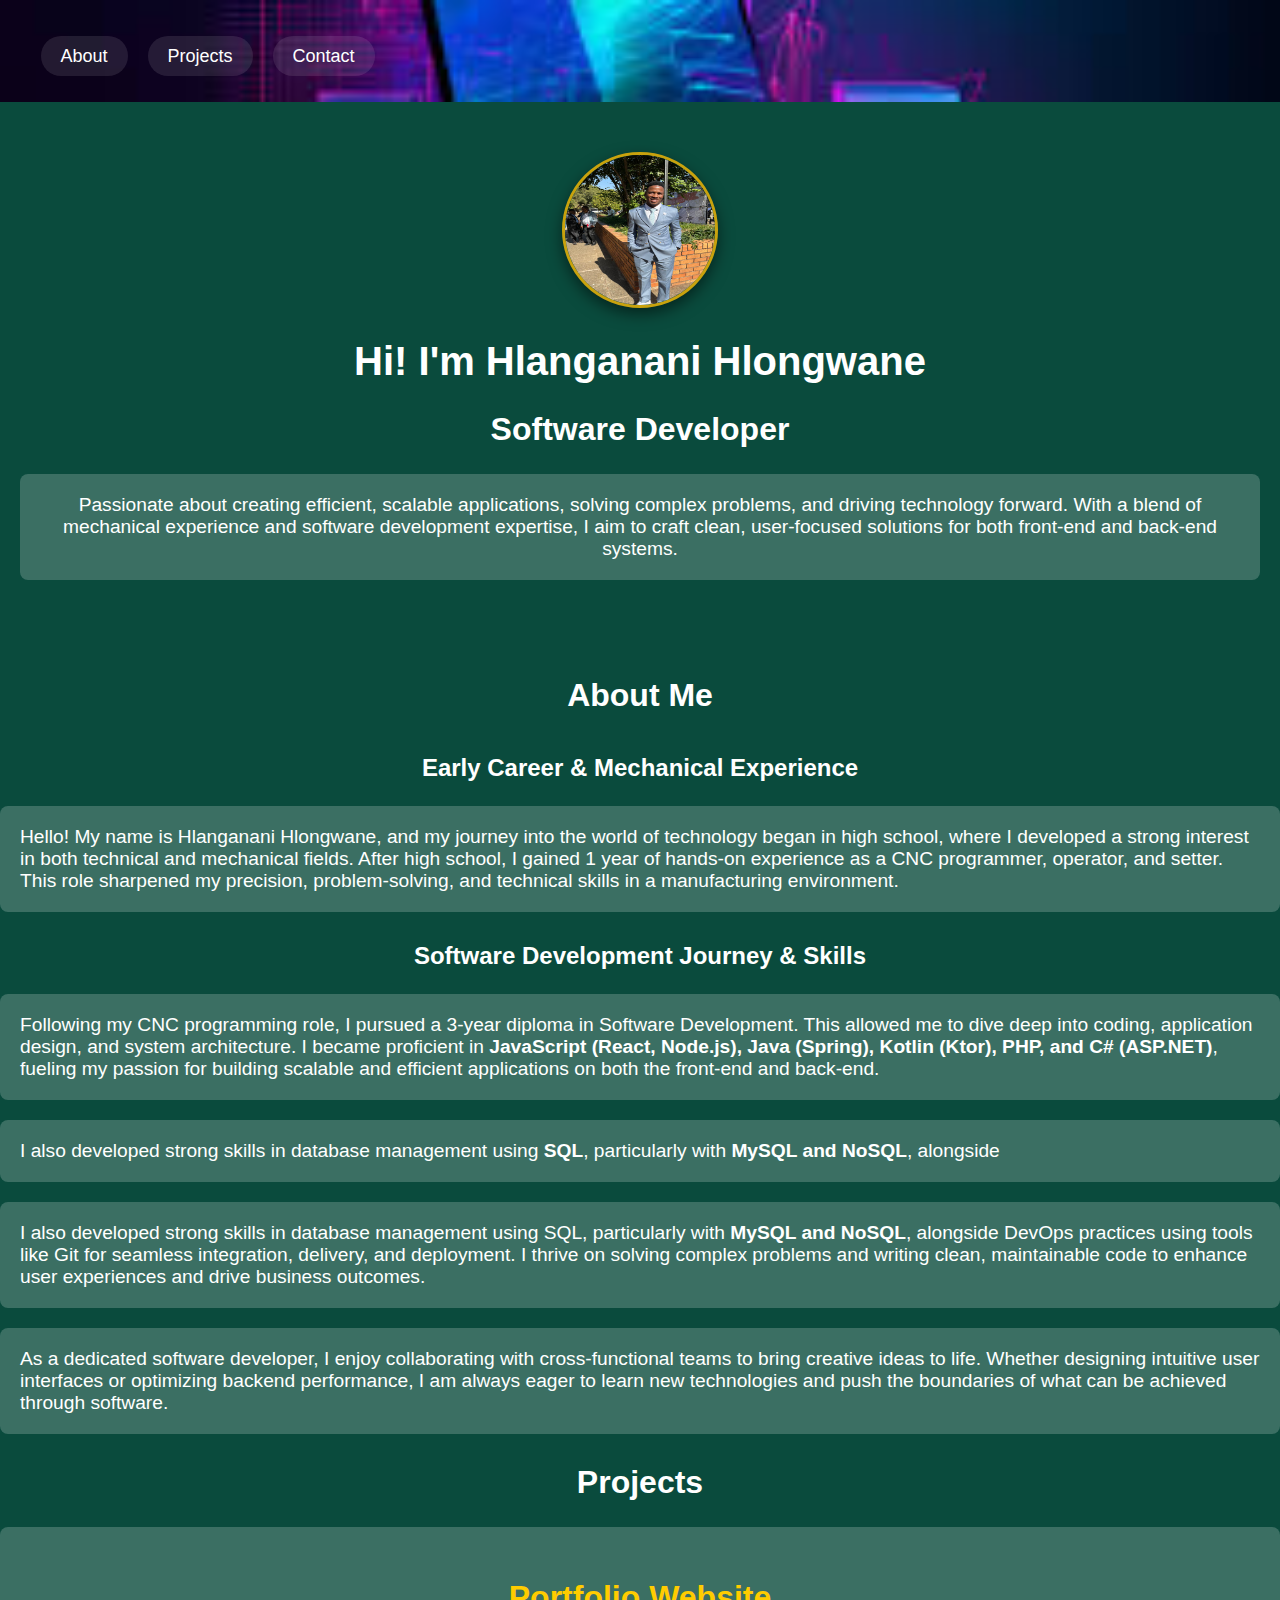
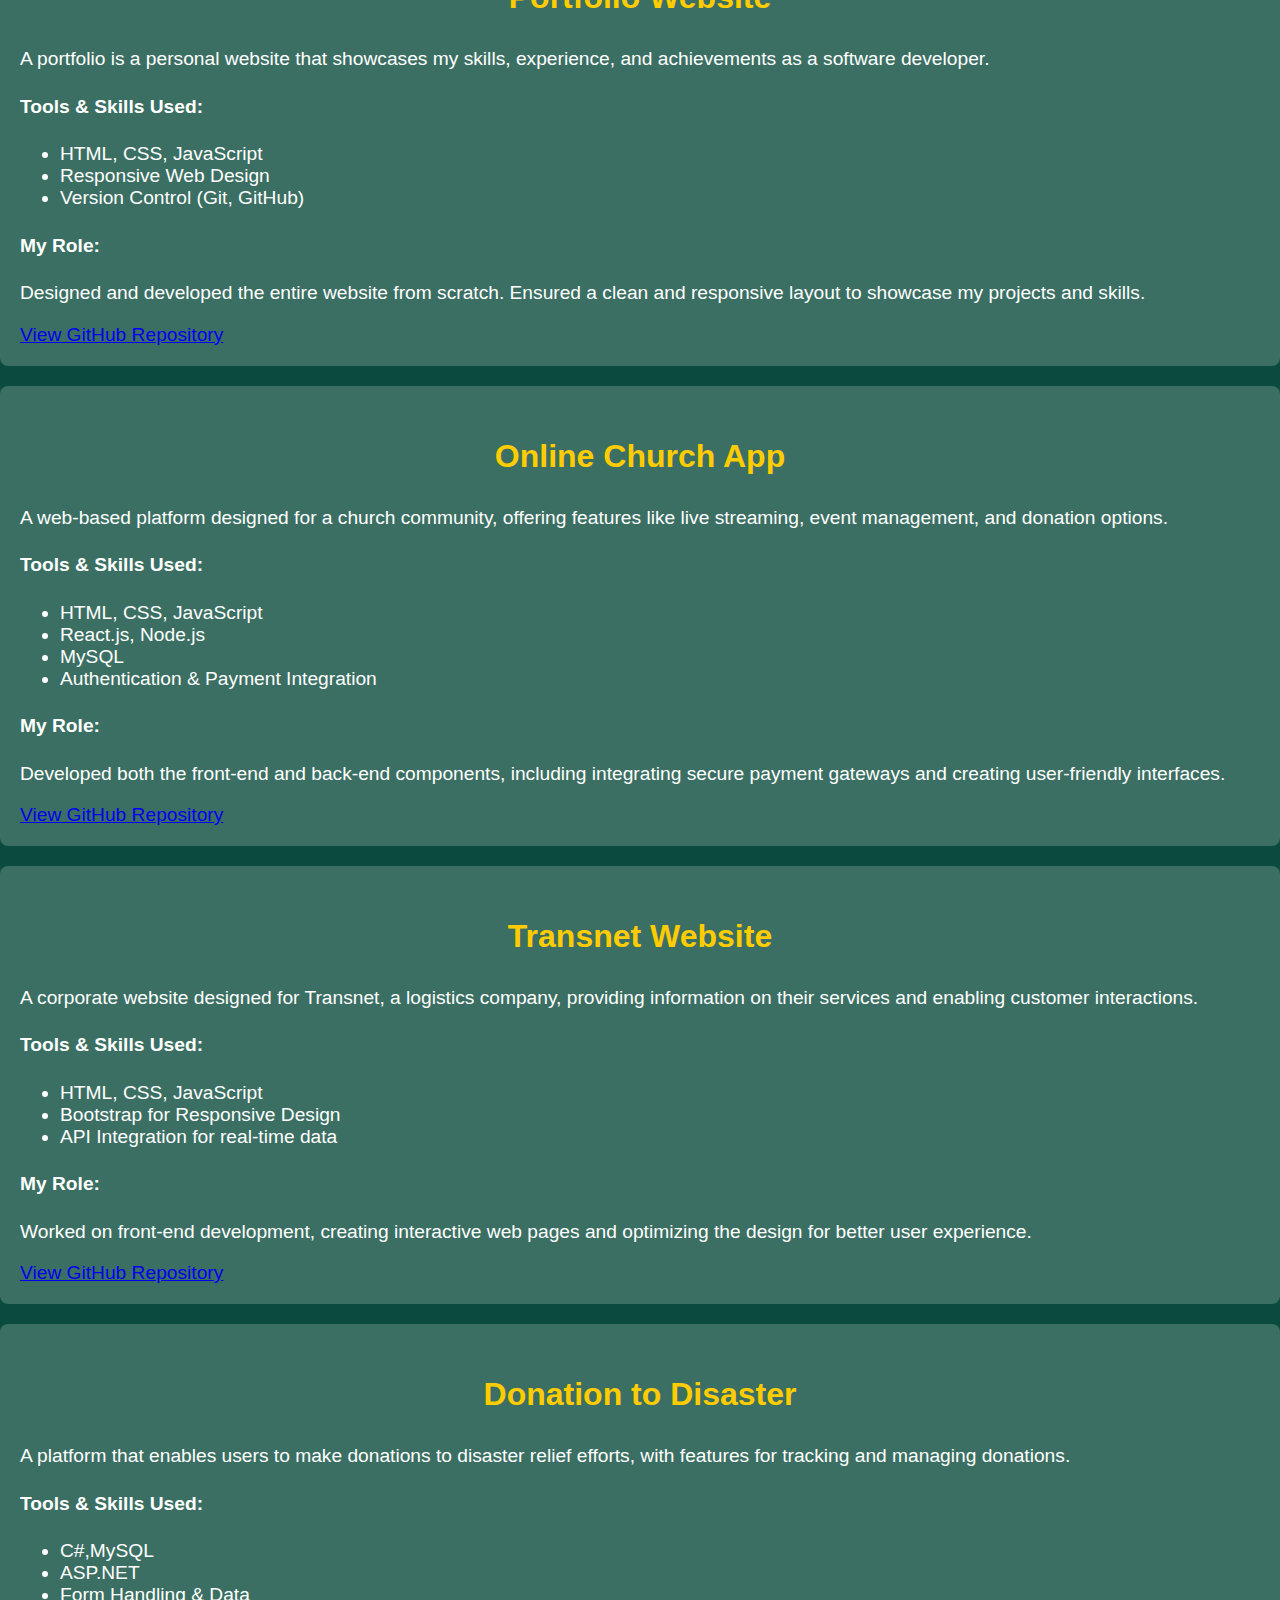
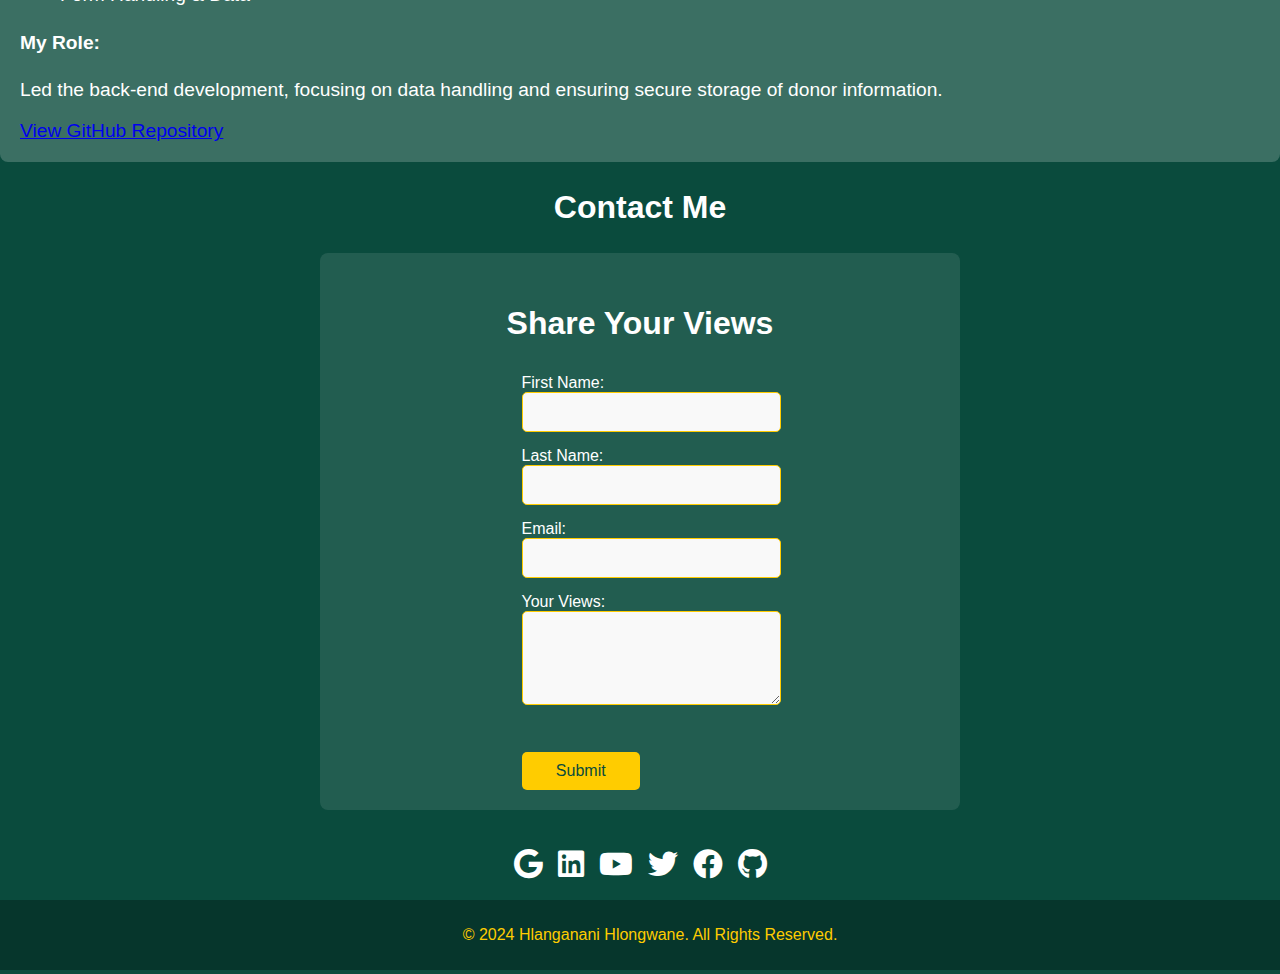
==== index.html @ e8f25f63 "Updated portfolio" ====
<!DOCTYPE html>
<html>
<head>
    <title>Your Name - Software Developer Portfolio</title>
    <link rel="stylesheet" href="style.css">
    <script defer src="script.js"></script>
    <!-- Include Font Awesome for icons -->
    <link rel="stylesheet" href="https://cdnjs.cloudflare.com/ajax/libs/font-awesome/6.0.0-beta3/css/all.min.css">
</head>
<body>
    <header>
             <!-- Circular image -->
        <nav>
            <ul>
                <li><a href="#about">About</a></li>
                <li><a href="#projects">Projects</a></li>
                <li><a href="#contact">Contact</a></li>
            </ul>
        </nav>
    </header>

    <section id="intro">
        <div class="intro-container">
            <img src="images/IMG-20240524-WA0093.jpg" alt="Profile Picture" class="profile-pic">
            <h1>Hi! I'm Hlanganani Hlongwane</h1>
            <h2>Software Developer</h2>
            <p class="intro-text">Passionate about creating efficient, scalable applications, solving complex problems, and driving technology forward. With a blend of mechanical experience and software development expertise, I aim to craft clean, user-focused solutions for both front-end and back-end systems.</p>
        </div>
    </section>
    
    <section id="about">
        <h2>About Me</h2>
        <div class="aboutMe">
            <!-- First section: Early Career -->
            <div class="about-section">
                <h3>Early Career & Mechanical Experience</h3>
                <p>Hello! My name is Hlanganani Hlongwane, and my journey into the world of technology began in high school, where I developed a strong interest in both technical and mechanical fields. After high school, I gained 1 year of hands-on experience as a CNC programmer, operator, and setter. This role sharpened my precision, problem-solving, and technical skills in a manufacturing environment.</p>
            </div>
            
            <!-- Second section: Software Development Journey -->
            <div class="about-section">
                <h3>Software Development Journey & Skills</h3>
                <p>Following my CNC programming role, I pursued a 3-year diploma in Software Development. This allowed me to dive 
                    deep into coding, application design, and system architecture. I became proficient in <b>JavaScript (React, Node.js),
                     Java (Spring), Kotlin (Ktor), PHP, and C# (ASP.NET)</b>, fueling my passion for building scalable and efficient 
                     applications on both the front-end and back-end.</p>

                <p>I also developed strong skills in database management using <b>SQL</b>, particularly with <b>MySQL and NoSQL</b>, alongside 

                <p>I also developed strong skills in database management using SQL, particularly with<b> MySQL and NoSQL</b>, alongside 

                    DevOps practices using tools like Git for seamless integration, delivery, and deployment. I thrive on solving 
                    complex problems and writing clean, maintainable code to enhance user experiences and drive business outcomes.</p>
    
                <p>As a dedicated software developer, I enjoy collaborating with cross-functional teams to bring creative ideas to 
                    life. Whether designing intuitive user interfaces or optimizing backend performance, I am always eager to learn 
                    new technologies and push the boundaries of what can be achieved through software.</p>
            </div>
        </div>
    </section>
    
    

    <section id="projects">
        <h2>Projects</h2><div>
    
        <div><div class="project">
            <h3>Portfolio Website</h3>
            <p>A portfolio is a personal website that showcases my skills, experience, and achievements as a software developer.</p>
            <div class="project-details">
                <h4>Tools & Skills Used:</h4>
                <ul>
                    <li>HTML, CSS, JavaScript</li>
                    <li>Responsive Web Design</li>
                    <li>Version Control (Git, GitHub)</li>
                </ul>
                <h4>My Role:</h4>
                <p>Designed and developed the entire website from scratch. Ensured a clean and responsive layout to showcase my 
                    projects and skills.</p>
            </div>
            <a href="https://github.com/Msawekho/Portfolio1" target="_blank">View GitHub Repository</a>
        </div></div>
    
    <div><div class="project">
            <h3>Online Church App</h3>
            <p>A web-based platform designed for a church community, offering features like live streaming, event management, and donation options.</p>
            <div class="project-details">
                <h4>Tools & Skills Used:</h4>
                <ul>
                    <li>HTML, CSS, JavaScript</li>
                    <li>React.js, Node.js</li>
                    <li>MySQL</li>
                    <li>Authentication & Payment Integration</li>
                </ul>
                <h4>My Role:</h4>
                <p>Developed both the front-end and back-end components, including integrating secure payment gateways and creating 
                    user-friendly interfaces.</p>
            </div>
            <a href="https://github.com/Tsametsi/Church-Online-App" target="_blank">View GitHub Repository</a>
        </div></div>
    
    <div><div class="project">
            <h3>Transnet Website</h3>
            <p>A corporate website designed for Transnet, a logistics company, providing information on their services and enabling 
                customer interactions.</p>
            <div class="project-details">
                <h4>Tools & Skills Used:</h4>
                <ul>
                    <li>HTML, CSS, JavaScript</li>
                    <li>Bootstrap for Responsive Design</li>
                    <li>API Integration for real-time data</li>
                </ul>
                <h4>My Role:</h4>
                <p>Worked on front-end development, creating interactive web pages and optimizing the design for better user 
                    experience.</p>
            </div>
            <a href="https://github.com/Msawekho/New_Transnet_Website" target="_blank">View GitHub Repository</a>
        </div></div>
    
    <div><div class="project">
            <h3>Donation to Disaster</h3>
            <p>A platform that enables users to make donations to disaster relief efforts, with features for tracking and managing 
                donations.</p>
            <div class="project-details">
                <h4>Tools & Skills Used:</h4>
                <ul>
                    <li>C#,MySQL</li>
                    <li>ASP.NET</li>
                    <li>Form Handling & Data</li>
                </ul>
                <h4>My Role:</h4>
                <p>Led the back-end development, focusing on data handling and ensuring secure storage of donor information.</p>
            </div>
            <a href="https://github.com/Msawekho/New_Transnet_Website" target="_blank">View GitHub Repository</a>
        </div>
    </div>
    </section>
    

    <section id="contact">
        <div class="contact-container">
            <div class="contact-info">
                <h2>Contact Me</h2>
                <!--<p>Email: <a href="mailto:hlangananimpungose@gmail.com">hlangananimpungose@gmail.com</a></p>
                <p>LinkedIn: <a href="https://za.linkedin.com/in/hlanganani-hlongwane-51b500204" target="_blank"><i class="fab fa-linkedin"></i></a></p>!-->
                
            </div>
            <div class="contact-form">
                <h3>Share Your Views</h3>
                <form action="https://api.web3forms.com/submit" class="contact_input" method="POST">

                    <input type="hidden" name="access_key" value="9e8877f4-03ba-4581-b7c1-9ed301420ef8">
                    <label for="fname">First Name:</label><br>
                    <input type="text" id="fname" name="fname"class="contact_input" required><br>
    
                    <label for="lname">Last Name:</label><br>
                    <input type="text" id="lname" name="lname"class="contact_input" required><br>
    
                    <label for="email">Email:</label><br>
                    <input type="email" id="email" name="email"class="contact_input" required><br>
    
                    <label for="views">Your Views:</label><br>
                    <textarea id="views" name="views" rows="4"class="contact_input" required></textarea><br><br>
    
                    <button type="submit">Submit</button>
                    <p id="successMessage" style="display:none;">Your message has been submitted successfully!</p>
                </form>
            </div>
            <br>
            <div class="social-icons">
                <a href="mailto:hlangananimpungose@gmail.com" target="_blank"><i class="fab fa-google gmail-icon"></i></a>
                <a href="https://za.linkedin.com/in/hlanganani-hlongwane-51b500204" target="_blank"><i class="fab fa-linkedin linkedin-icon"></i></a>
                <a href="https://www.youtube.com/@gt2gether24" target="_blank"><i class="fab fa-youtube youtube-icon"></i></a>
                <a href="https://www.twitter.com" target="_blank"><i class="fab fa-twitter twitter-icon"></i></a>
                <a href="https://www.facebook.com" target="_blank"><i class="fab fa-facebook facebook-icon"></i></a>
                <a href="https://github.com/dashboard" target="_blank"><i class="fab fa-github github-icon"></i></a>  
            </div>
        </div>
        <br>
    </section>

    <footer>
        <p>&copy; 2024 Hlanganani Hlongwane. All Rights Reserved.</p>
    </footer>
</body>
</html>
---- style.css ----
/* General styling */
body {
    font-family: 'Calibri', sans-serif;
    margin: 0;
    padding: 0;
    background-color: #0a4b3d;
    color: white;
    scroll-behavior: smooth;
}

/* Header */
header {
    display: flex;
    justify-content: space-between;
    align-items: center;
    padding: 0.5px 0.5px;
    background: rgba(0, 0, 0, 0.7) url('images/images3.jpeg') center/cover;
  
    top: 0;
    z-index: 1000;
}

/* Intro Section */
#intro {
    background-color: #0a4b3d;
    padding: 50px 20px;
    text-align: center;
}

.intro-container h1 {
    font-size: 2.5rem;
    color: #fff;
}

.intro-container h2 {
    font-size: 2rem;
    color: #fff;
}

.intro-text {
    font-size: 1.2rem;
    color: #fff;
    margin-top: 10px;
    background-color: rgba(255, 255, 255, 0.2);
    padding: 20px;
    border-radius: 8px;
    margin-bottom: 20px;
    transition: transform 0.3s;
}

.intro-text:hover {
    transform: scale(0.98);
}


/* About Section */
#about h2 {
    text-align: center;
    color: #fff;
    margin-bottom: 40px;
    
}

.about-section {
    margin-bottom: 30px;
}

.about-section h3 {
    text-align: center;
    color: #fff;
    font-size: 1.5rem;
}

.about-section p {
    font-size: 1.2rem;
    background-color: rgba(255, 255, 255, 0.2);
    padding: 20px;
    border-radius: 8px;
    margin-bottom: 20px;
    transition: transform 0.5s;
}

.about-section:hover {
    transform: scale(0.98);
}

h2, .par {
    font-size: 2rem;
   text-align: center;
   font-family:'Arial', sans-serif
}

h3, .par {
    font-size: 2rem;
   text-align: center;
   font-family:'Arial', sans-serif
}


/* Profile Picture */
.profile-pic {
    width: 150px;
    height: 150px;
    border-radius: 50%;
    border: 3px solid #ffbb00c7;
    box-shadow: 0 6px 15px rgba(0, 0, 0, 0.5);
    animation: float 3s ease-in-out infinite;
    position: relative;
    /* right: -50px; */
}

@keyframes float {
    0%, 100% { transform: translateY(0); }
    50% { transform: translateY(-10px); }
}

/* Navigation */
nav ul {
    list-style: none;
    display: flex;
    gap: 20px;
    font-size: 2rem;
}

nav ul li a {
    color: #fff;
    font-size: 18px;
    text-decoration: none;
    padding: 10px 20px;
    border-radius: 25px;
    background-color: rgba(255, 255, 255, 0.1);
    transition: 0.3s;
}

nav ul li a:hover {
    background-color: #ffcc00;
    color: #0a4b3d;
}

/* Social Icons */
.social-icons {
    display: flex;
    justify-content: center; /* Horizontally centers the icons */
    align-items: center; /* Vertically centers the icons */
    gap: 15px;
    margin-top: 20px; /* Optional: adds some space above the icons */
}

.social-icons a {
    font-size: 30px;
    color: white;
    transition: color 0.3s;
}

.social-icons a:hover {
    color: #3b5998;
}

/* Individual Icon Hover Effects */
.youtube-icon:hover {
    color: #ff0000;
}

.twitter-icon:hover {
    color: #00acee;
}

.facebook-icon:hover {
    color: #3b5998;
}

.gmail-icon:hover {
    color: #d44638;
}

.linkedin-icon:hover {
    color: #3b5998;
}
.github-icon:hover {
    color: #000000;
}



/* Contact Form */
.contact-form {
    display: flex;
    flex-direction: column;
    align-items: center; /* Centers the entire form content */
    width: 100%; /* Ensures the form takes up the available width */
    max-width: 600px; /* Restricts form width to a reasonable size */
    margin: 0 auto; /* Centers the form horizontally on the page */
    padding: 20px;
    background-color: rgba(255, 255, 255, 0.1); /* Adds a subtle background */
    border-radius: 8px;
}

/* Input and Textarea Styling */
.contact-form input, .contact-form textarea {
    border: 1px solid #ffcc00;
    padding: 10px;
    width: 100%; /* Makes input fields responsive */
    background-color: #f9f9f9;
    margin-bottom: 15px; /* Adds space between input fields */
    border-radius: 5px;
    font-size: 16px;
}

/* Button Styling */
.contact-form button {
    background-color: #ffcc00;
    color: #0a4b3d;
    cursor: pointer;
    padding: 10px 20px;
    border: none;
    border-radius: 5px;
    font-size: 16px;
    margin-top: 10px;
    width: 50%; /* Makes the button 50% of the form width */
    text-align: center; /* Ensures the text inside the button is centered */
}

.contact-form button:hover {
    background-color: #0a4b3d;
    color: #ffcc00;
}

/* Projects */
.project {
    font-size: 1.2rem;
    background-color: rgba(255, 255, 255, 0.2);
    padding: 20px;
    border-radius: 8px;
    margin-bottom: 20px;
    transition: transform 0.3s;
}

.project:hover {
    transform: scale(0.98);
}

.project h3 {
    color: #ffcc00;
}

/* Footer */
footer {
    text-align: center;
    padding: 10px;
    background-color: #06362c;
    color: #ffcc00;
    width: 100%;
}

/* Responsive Design */
@media (max-width: 768px) {
    header {
        flex-direction: column;
        text-align: center;
    }

    nav ul {
        flex-direction: column;
    }

    .profile-pic {
        margin-top: 20px;
        width: 120px;
        height: 120px;
    }

    section {
        margin: 20px;
        padding: 20px;
    }
}

@media (max-width: 480px) {
    header {
        padding: 15px;
    }

    .profile-pic {
        width: 100px;
        height: 100px;
        margin: 15px 0;
    }

    section {
        margin: 10px;
        padding: 15px;
    }

    nav ul li a {
        padding: 8px 15px;
        font-size: 16px;
    }
}
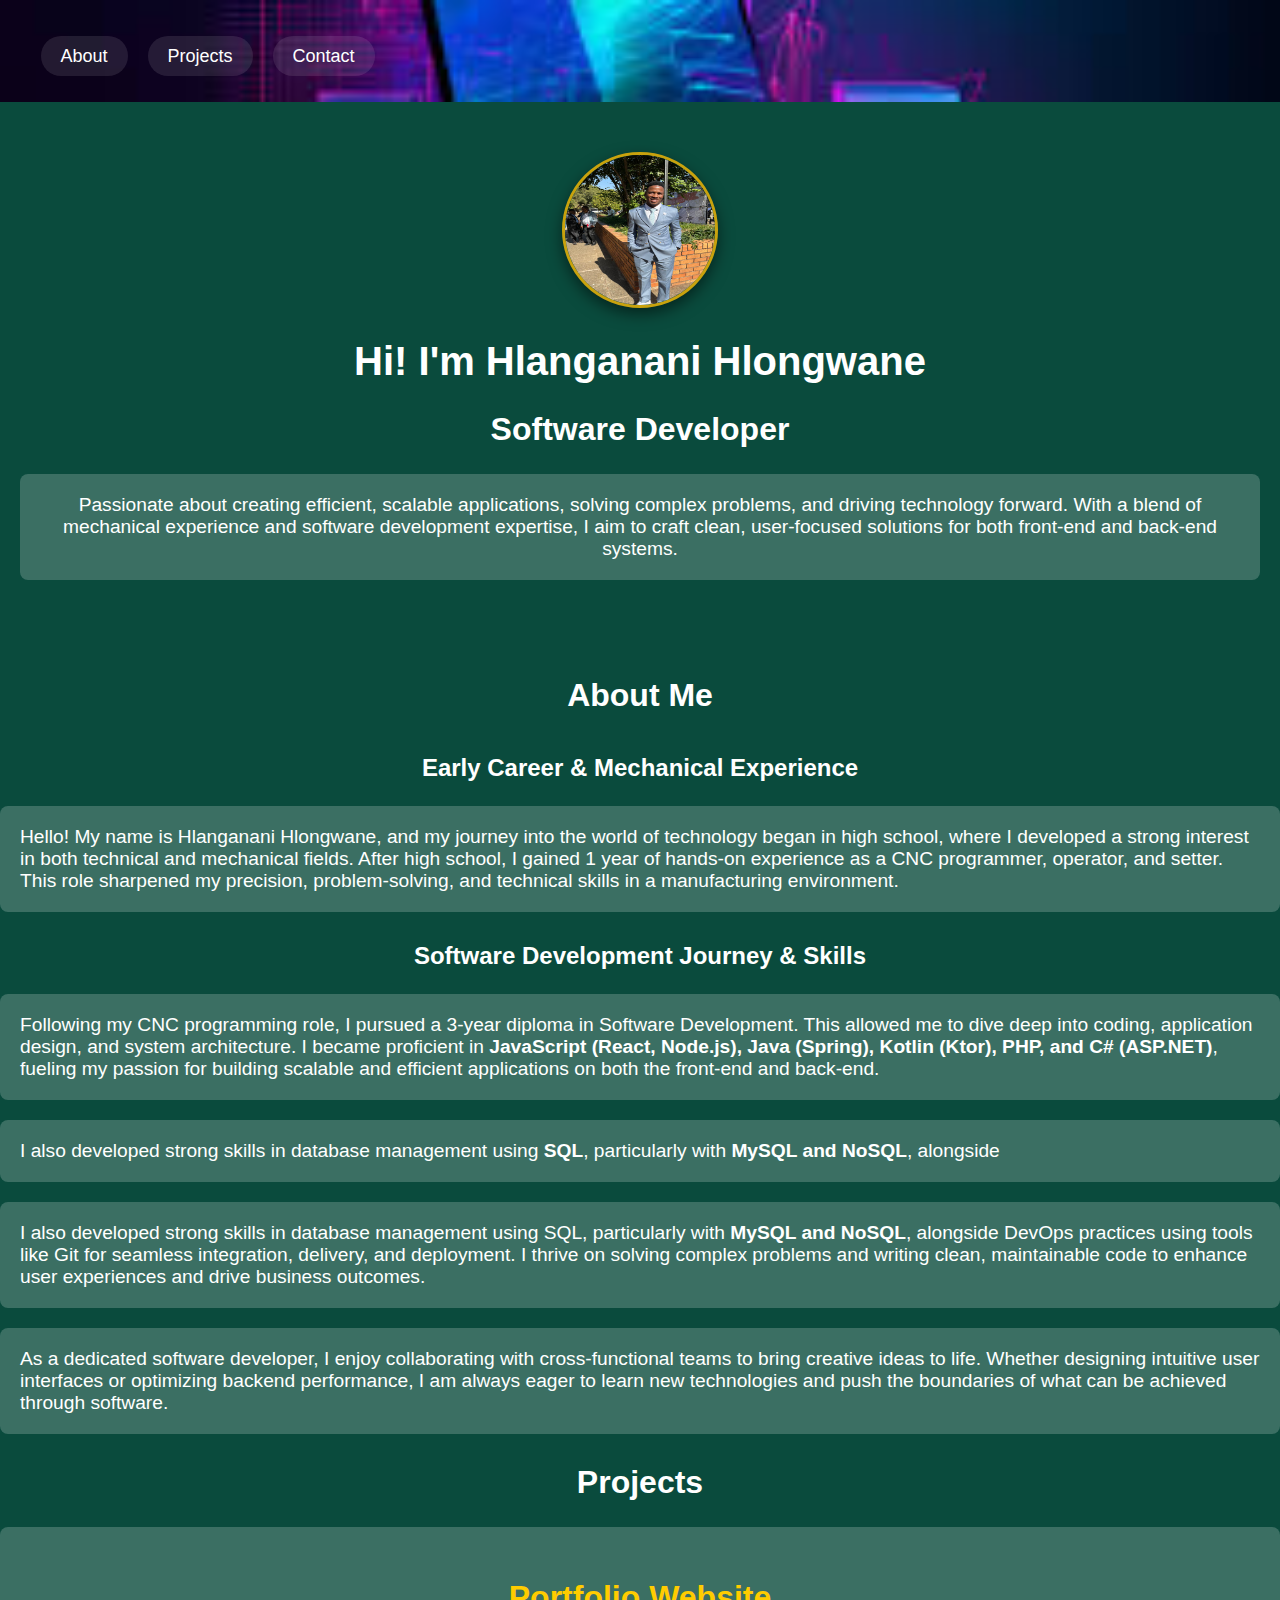
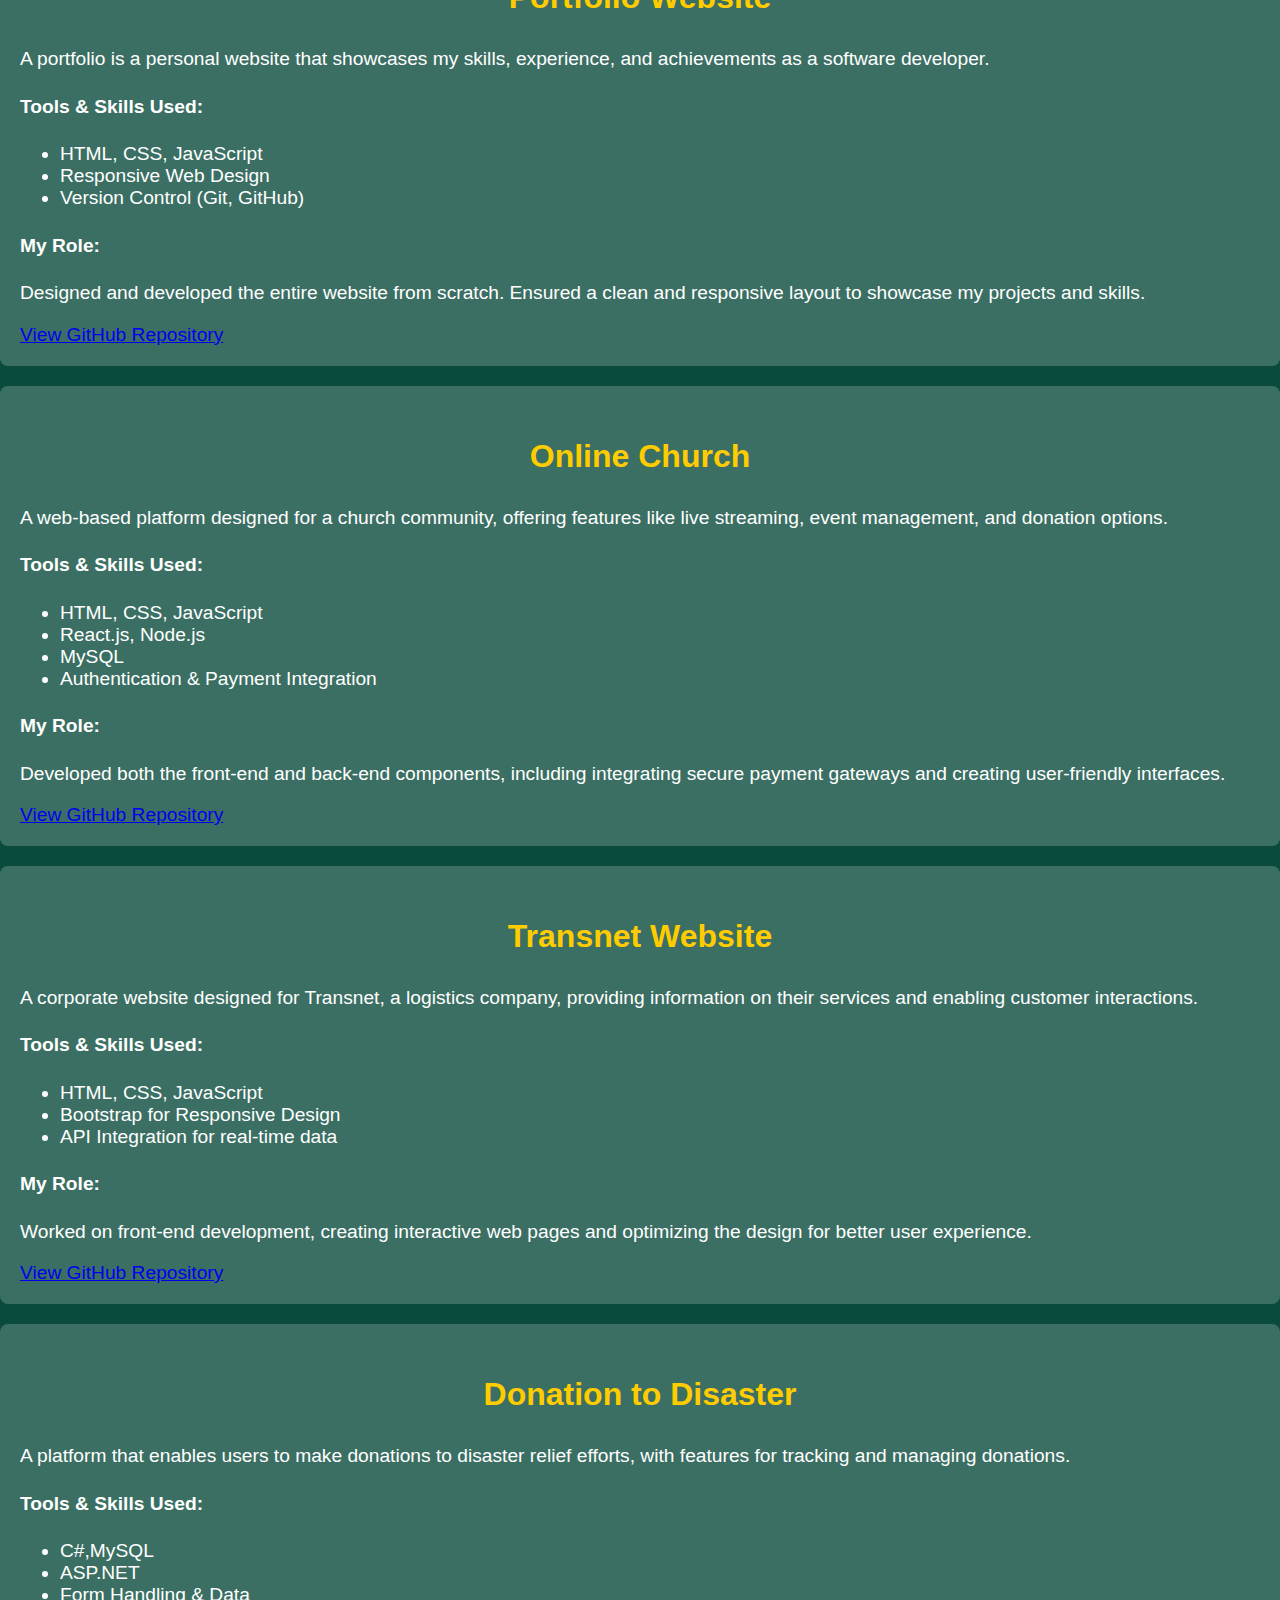
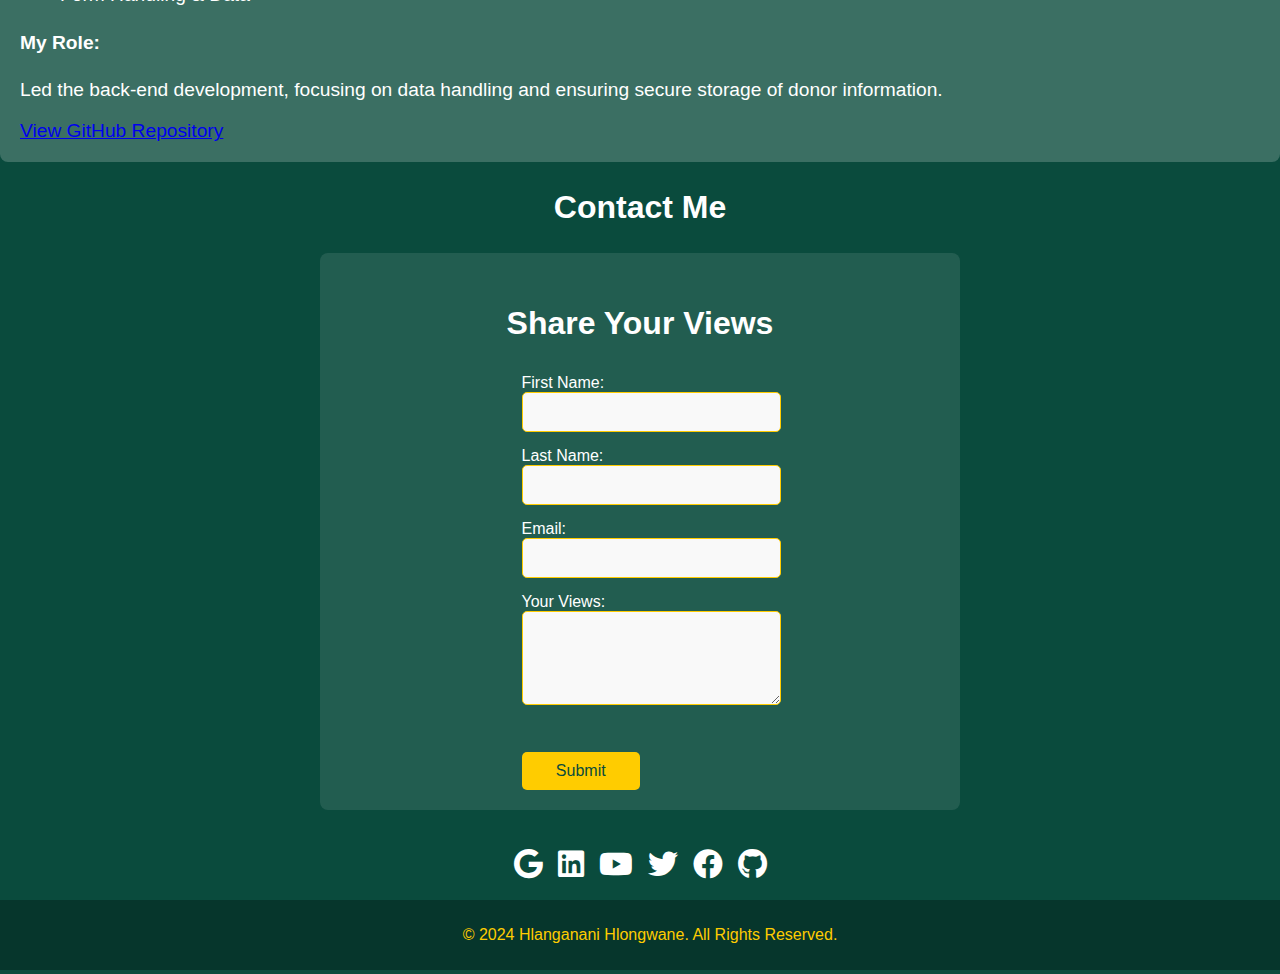
==== commit 0c1ed1b7: "Updated online church" ====
--- a/index.html
+++ b/index.html
@@ -82,7 +82,7 @@
         </div></div>
     
     <div><div class="project">
-            <h3>Online Church App</h3>
+            <h3>Online Church </h3>
             <p>A web-based platform designed for a church community, offering features like live streaming, event management, and donation options.</p>
             <div class="project-details">
                 <h4>Tools & Skills Used:</h4>
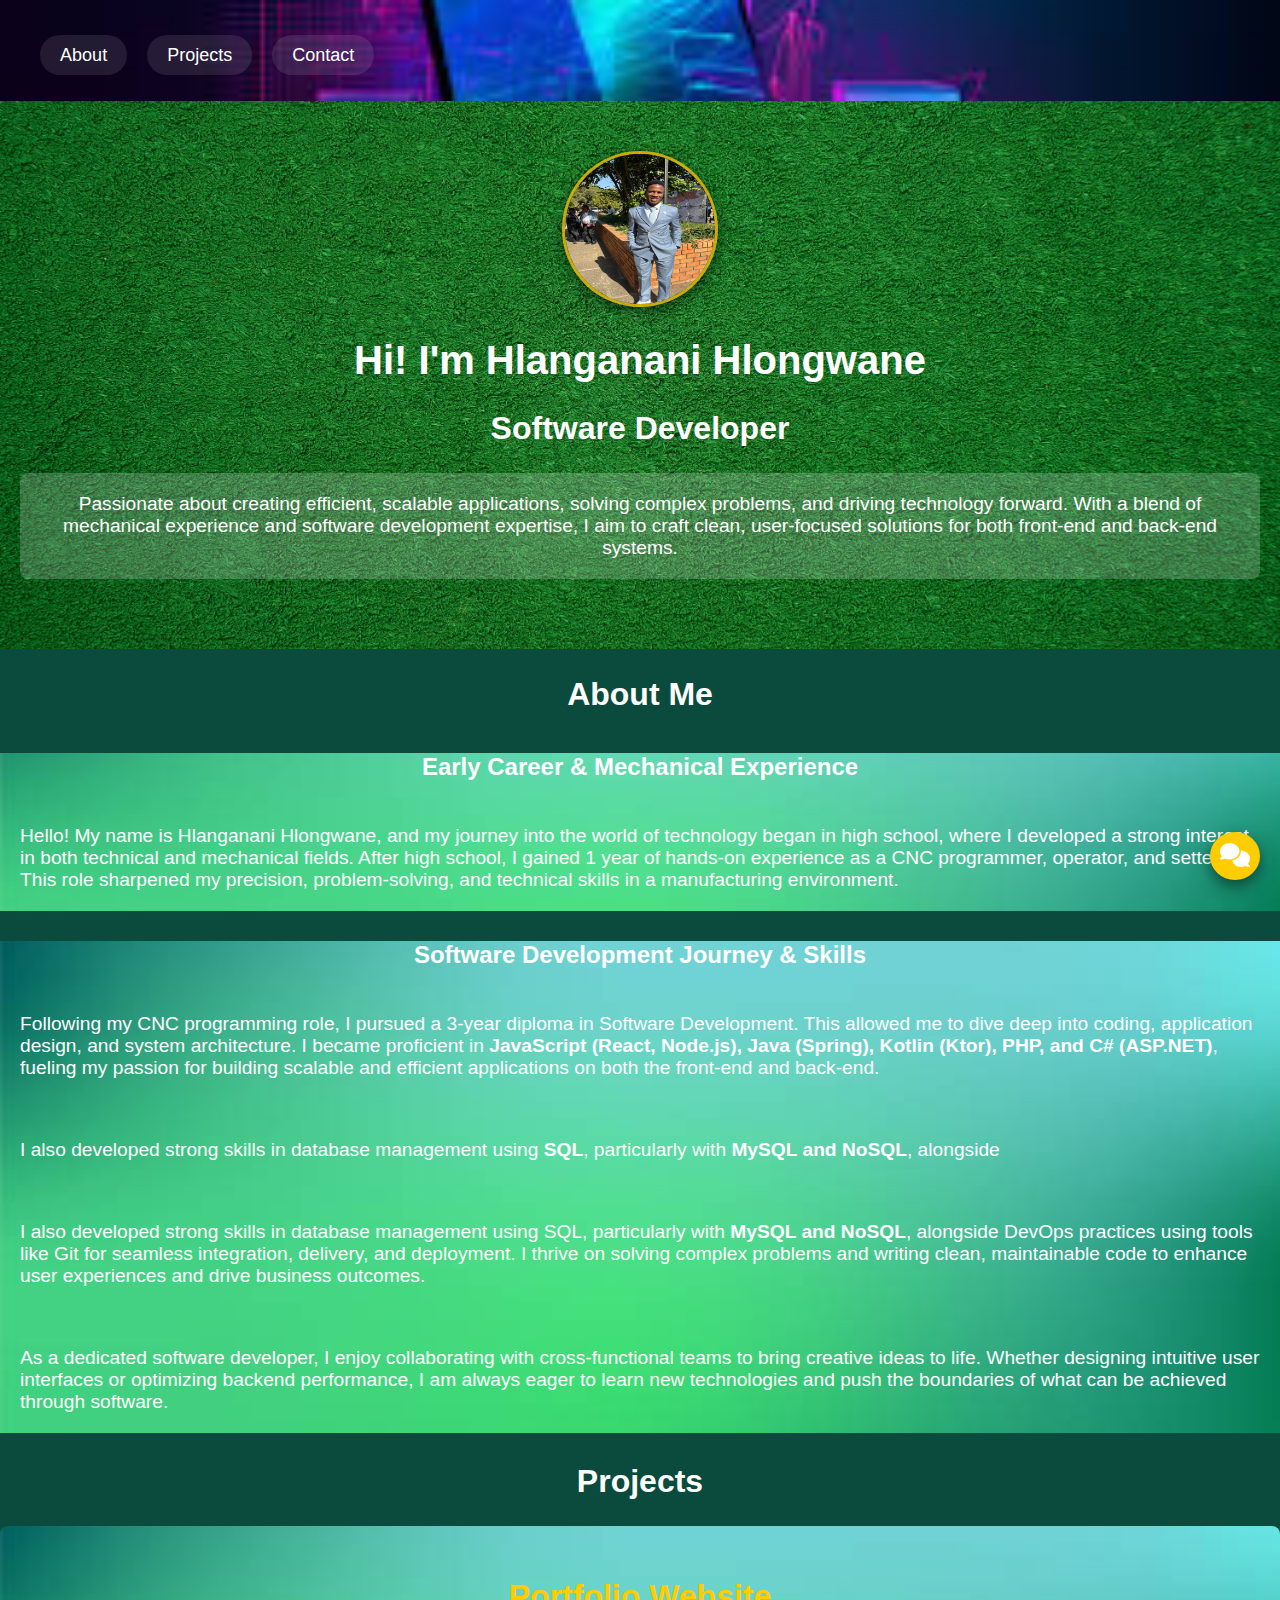
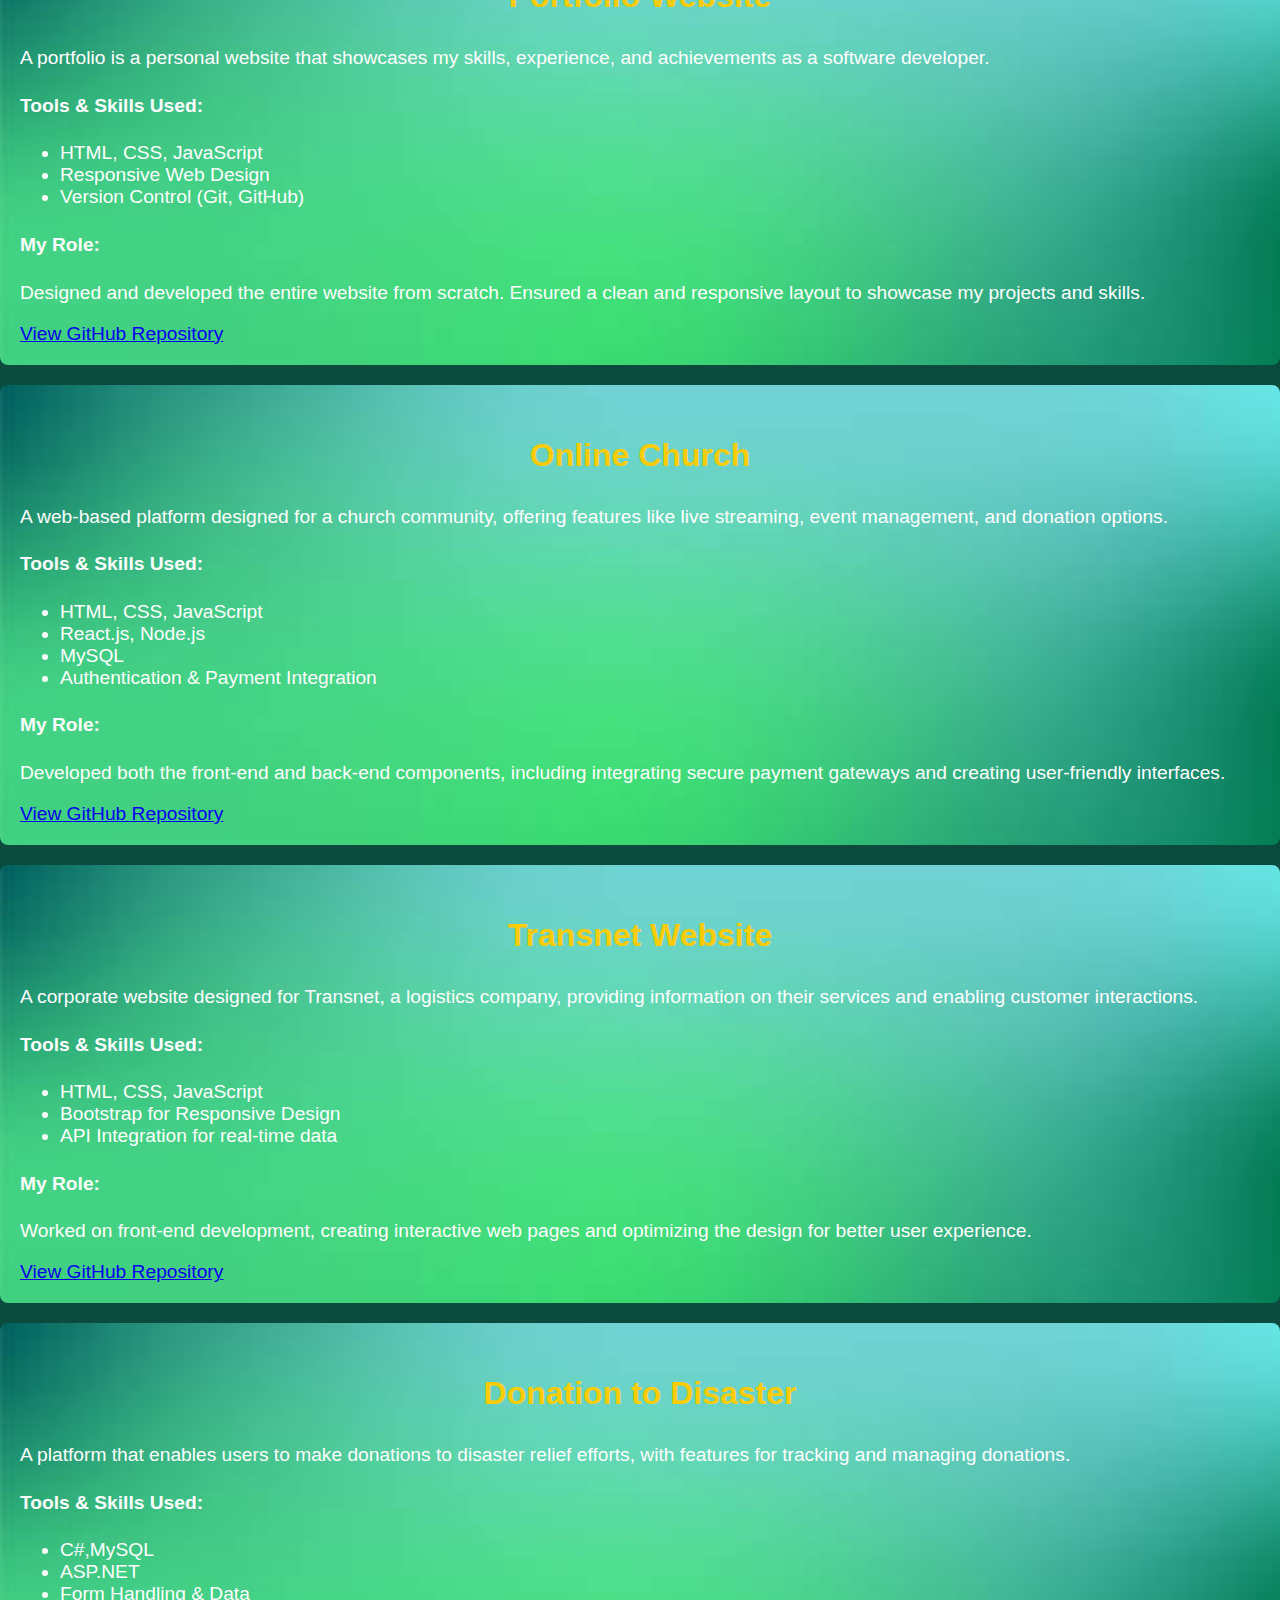
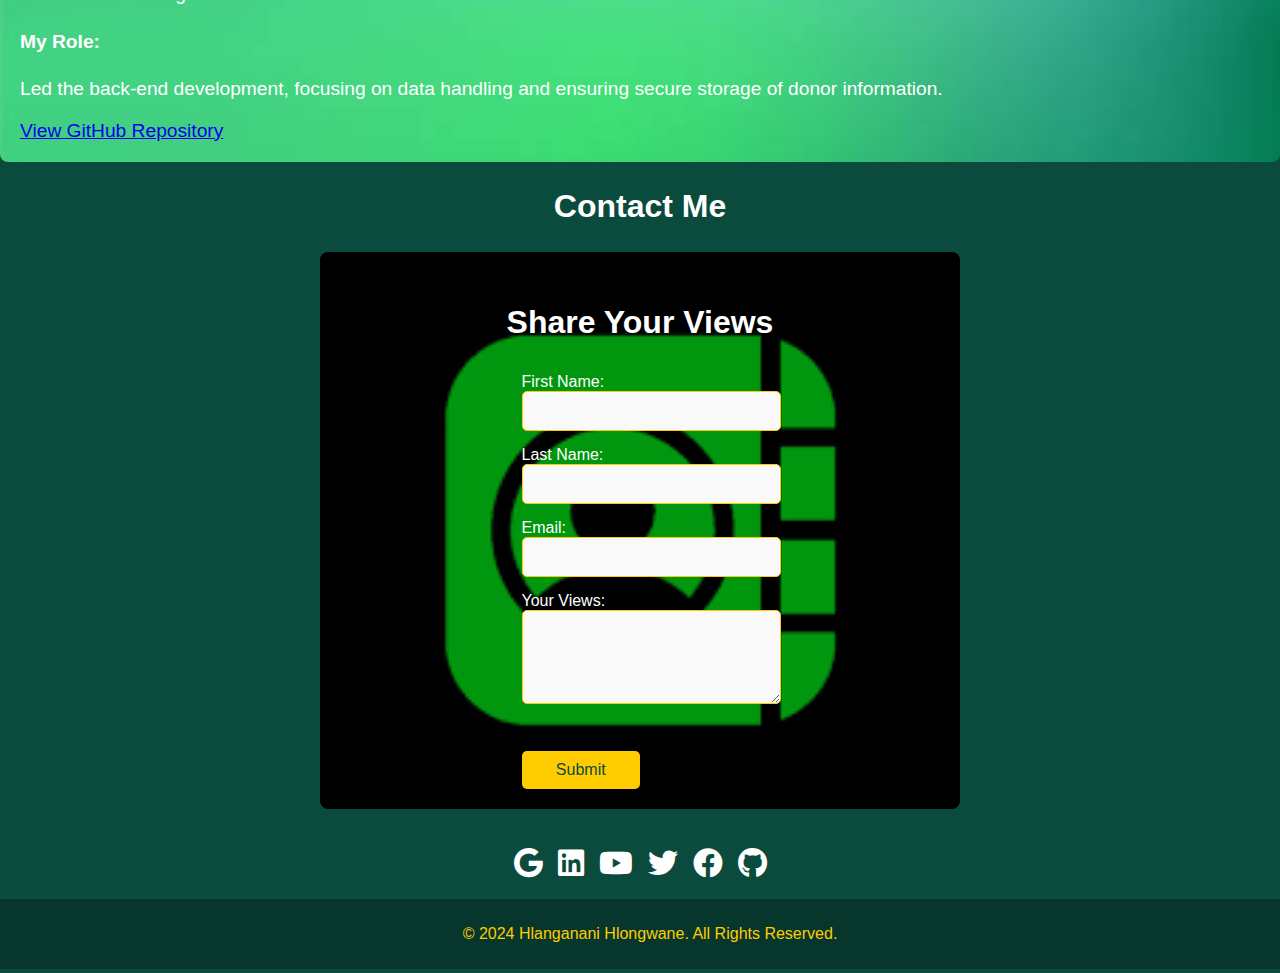
==== commit c8bba266: "Added Chatbot" ====
--- a/index.html
+++ b/index.html
@@ -1,11 +1,12 @@
 <!DOCTYPE html>
 <html>
 <head>
-    <title>Your Name - Software Developer Portfolio</title>
+    <title>Hlanganani - Software Developer Portfolio</title>
     <link rel="stylesheet" href="style.css">
     <script defer src="script.js"></script>
     <!-- Include Font Awesome for icons -->
     <link rel="stylesheet" href="https://cdnjs.cloudflare.com/ajax/libs/font-awesome/6.0.0-beta3/css/all.min.css">
+
 </head>
 <body>
     <header>
@@ -182,5 +183,28 @@
     <footer>
         <p>&copy; 2024 Hlanganani Hlongwane. All Rights Reserved.</p>
     </footer>
+
+
+<!-- Chatbot Section -->
+<div class="chatbot-container" id="chatbot-container">
+    <div class="chatbot-header">
+        <h4>Chat with Me</h4>
+        <button id="chatbot-toggle"><i class="fas fa-times"></i></button>
+    </div>
+    <div class="chatbot-body">
+        <div id="chatbot-messages" class="chatbot-messages">
+            <!-- Chat messages will appear here -->
+        </div>
+        <div class="chatbot-input">
+            <input type="text" id="user-input" placeholder="Type your message here...">
+            <button id="send-btn">Send</button>
+        </div>
+    </div>
+</div>
+
+<!-- Chatbot Icon/Button -->
+<button id="chatbot-open"><i class="fas fa-comments"></i></button>
+
+ 
 </body>
 </html>
--- a/style.css
+++ b/style.css
@@ -3,6 +3,7 @@
     font-family: 'Calibri', sans-serif;
     margin: 0;
     padding: 0;
+    /* background: rgba(0, 0, 0, 0.7) url('images/about.jpg') center/cover; */
     background-color: #0a4b3d;
     color: white;
     scroll-behavior: smooth;
@@ -13,16 +14,17 @@
     display: flex;
     justify-content: space-between;
     align-items: center;
-    padding: 0.5px 0.5px;
+    padding: 0.1px 0.1px;
     background: rgba(0, 0, 0, 0.7) url('images/images3.jpeg') center/cover;
-  
+    position:sticky;
     top: 0;
     z-index: 1000;
 }
 
 /* Intro Section */
 #intro {
-    background-color: #0a4b3d;
+    background: rgba(0, 0, 0, 0.7) url('images/green.jpeg') center/cover;
+    /* background-color: #0a4b3d; */
     padding: 50px 20px;
     text-align: center;
 }
@@ -54,6 +56,7 @@
 
 
 /* About Section */
+
 #about h2 {
     text-align: center;
     color: #fff;
@@ -62,6 +65,7 @@
 }
 
 .about-section {
+    background: rgba(0, 0, 0, 0.7) url('images/greener.jpg') center/cover; 
     margin-bottom: 30px;
 }
 
@@ -73,7 +77,8 @@
 
 .about-section p {
     font-size: 1.2rem;
-    background-color: rgba(255, 255, 255, 0.2);
+    /* background: rgba(0, 0, 0, 0.7) url('images/about-green-icon.png ') center/cover; */
+    /* background-color: rgba(255, 255, 255, 0.2);    */
     padding: 20px;
     border-radius: 8px;
     margin-bottom: 20px;
@@ -191,7 +196,8 @@
     max-width: 600px; /* Restricts form width to a reasonable size */
     margin: 0 auto; /* Centers the form horizontally on the page */
     padding: 20px;
-    background-color: rgba(255, 255, 255, 0.1); /* Adds a subtle background */
+    background: rgba(0, 0, 0, 0.7) url('images/contact.png') center/cover;
+    /* background-color: rgba(255, 255, 255, 0.1); Adds a subtle background */
     border-radius: 8px;
 }
 
@@ -228,6 +234,7 @@
 /* Projects */
 .project {
     font-size: 1.2rem;
+    background: rgba(0, 0, 0, 0.7) url('images/greener.jpg') center/cover;
     background-color: rgba(255, 255, 255, 0.2);
     padding: 20px;
     border-radius: 8px;
@@ -296,3 +303,103 @@
         font-size: 16px;
     }
 }
+/* Chatbot Styling */
+.chatbot-container {
+    position: fixed;
+    bottom: 20px;
+    right: 20px;
+    width: 300px;
+    background-color: #0a4b3d;
+    border-radius: 8px;
+    box-shadow: 0 6px 15px rgba(0, 0, 0, 0.5);
+    z-index: 1001;
+    display: none; /* Hidden by default */
+    flex-direction: column;
+    overflow: hidden;
+}
+
+.chatbot-header {
+    background-color: #055344;
+    color: white;
+    padding: 10px;
+    border-top-left-radius: 8px;
+    border-top-right-radius: 8px;
+    display: flex;
+    justify-content: space-between;
+    align-items: center;
+}
+
+.chatbot-body {
+    display: flex;
+    flex-direction: column;
+    height: 300px;
+    background-color: #fff;
+}
+
+.chatbot-messages {
+    flex: 1;
+    padding: 10px;
+    overflow-y: auto;
+    background-color: #f4f4f4;
+    border-bottom: 1px solid #ddd;
+}
+
+.chatbot-input {
+    display: flex;
+    padding: 10px;
+    background-color: #fff;
+}
+
+.chatbot-input input {
+    flex: 1;
+    padding: 8px;
+    border: 1px solid #ddd;
+    border-radius: 4px;
+    margin-right: 10px;
+}
+
+.chatbot-input button {
+    padding: 8px 16px;
+    background-color: #0a4b3d;
+    color: white;
+    border: none;
+    border-radius: 4px;
+    cursor: pointer;
+}
+
+#chatbot-open {
+    position: fixed;
+    bottom: 20px;
+    right: 20px;
+    background-color: #ffcc00;
+    border: none;
+    color: white;
+    font-size: 24px;
+    padding: 10px;
+    border-radius: 50%;
+    cursor: pointer;
+    z-index: 1001;
+    box-shadow: 0 6px 15px rgba(0, 0, 0, 0.5);
+}
+
+.chatbot-message {
+    padding: 10px;
+    margin-bottom: 10px;
+    border-radius: 10px;
+    max-width: 80%;
+    word-wrap: break-word;
+}
+
+.user-message {
+    background-color: #0a4b3d;
+    color: white;
+    align-self: flex-end;
+}
+
+.bot-message {
+    background-color: #ddd;
+    color: black;
+    align-self: flex-start;
+}
+ 
+
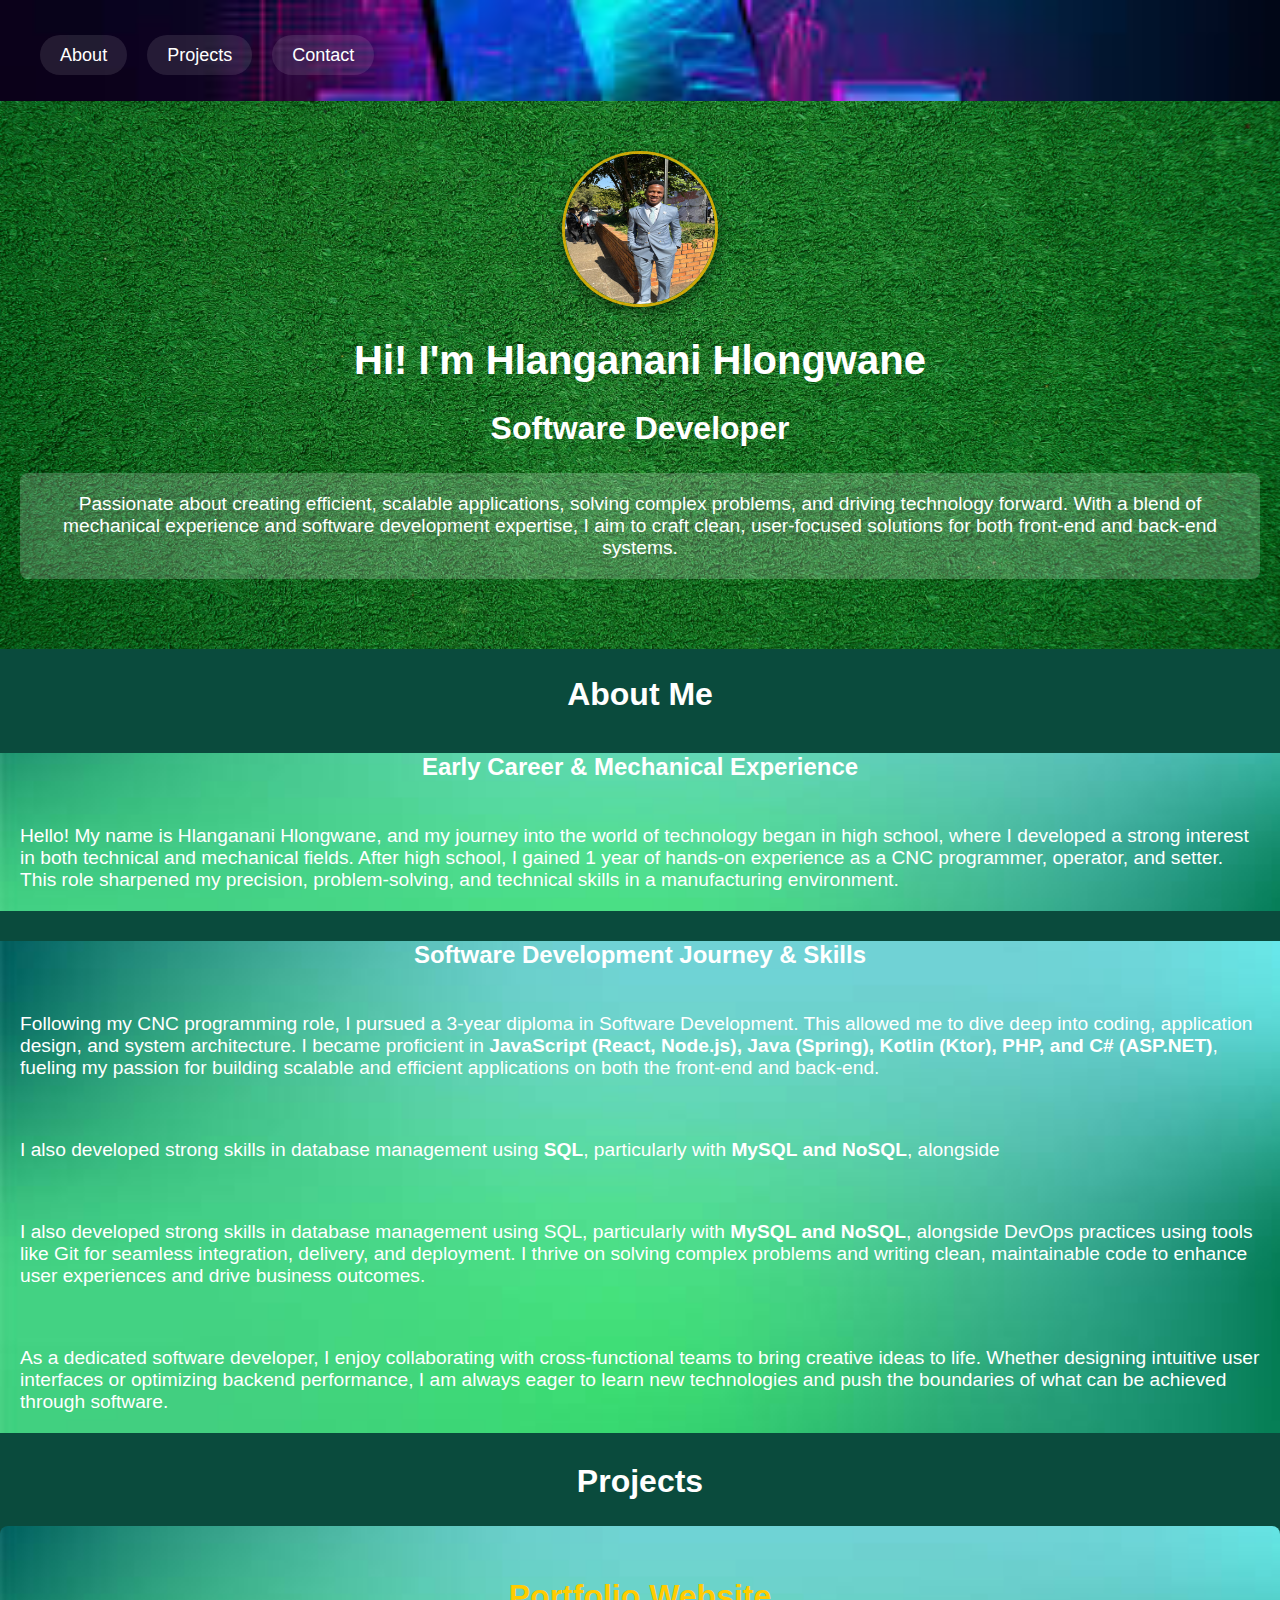
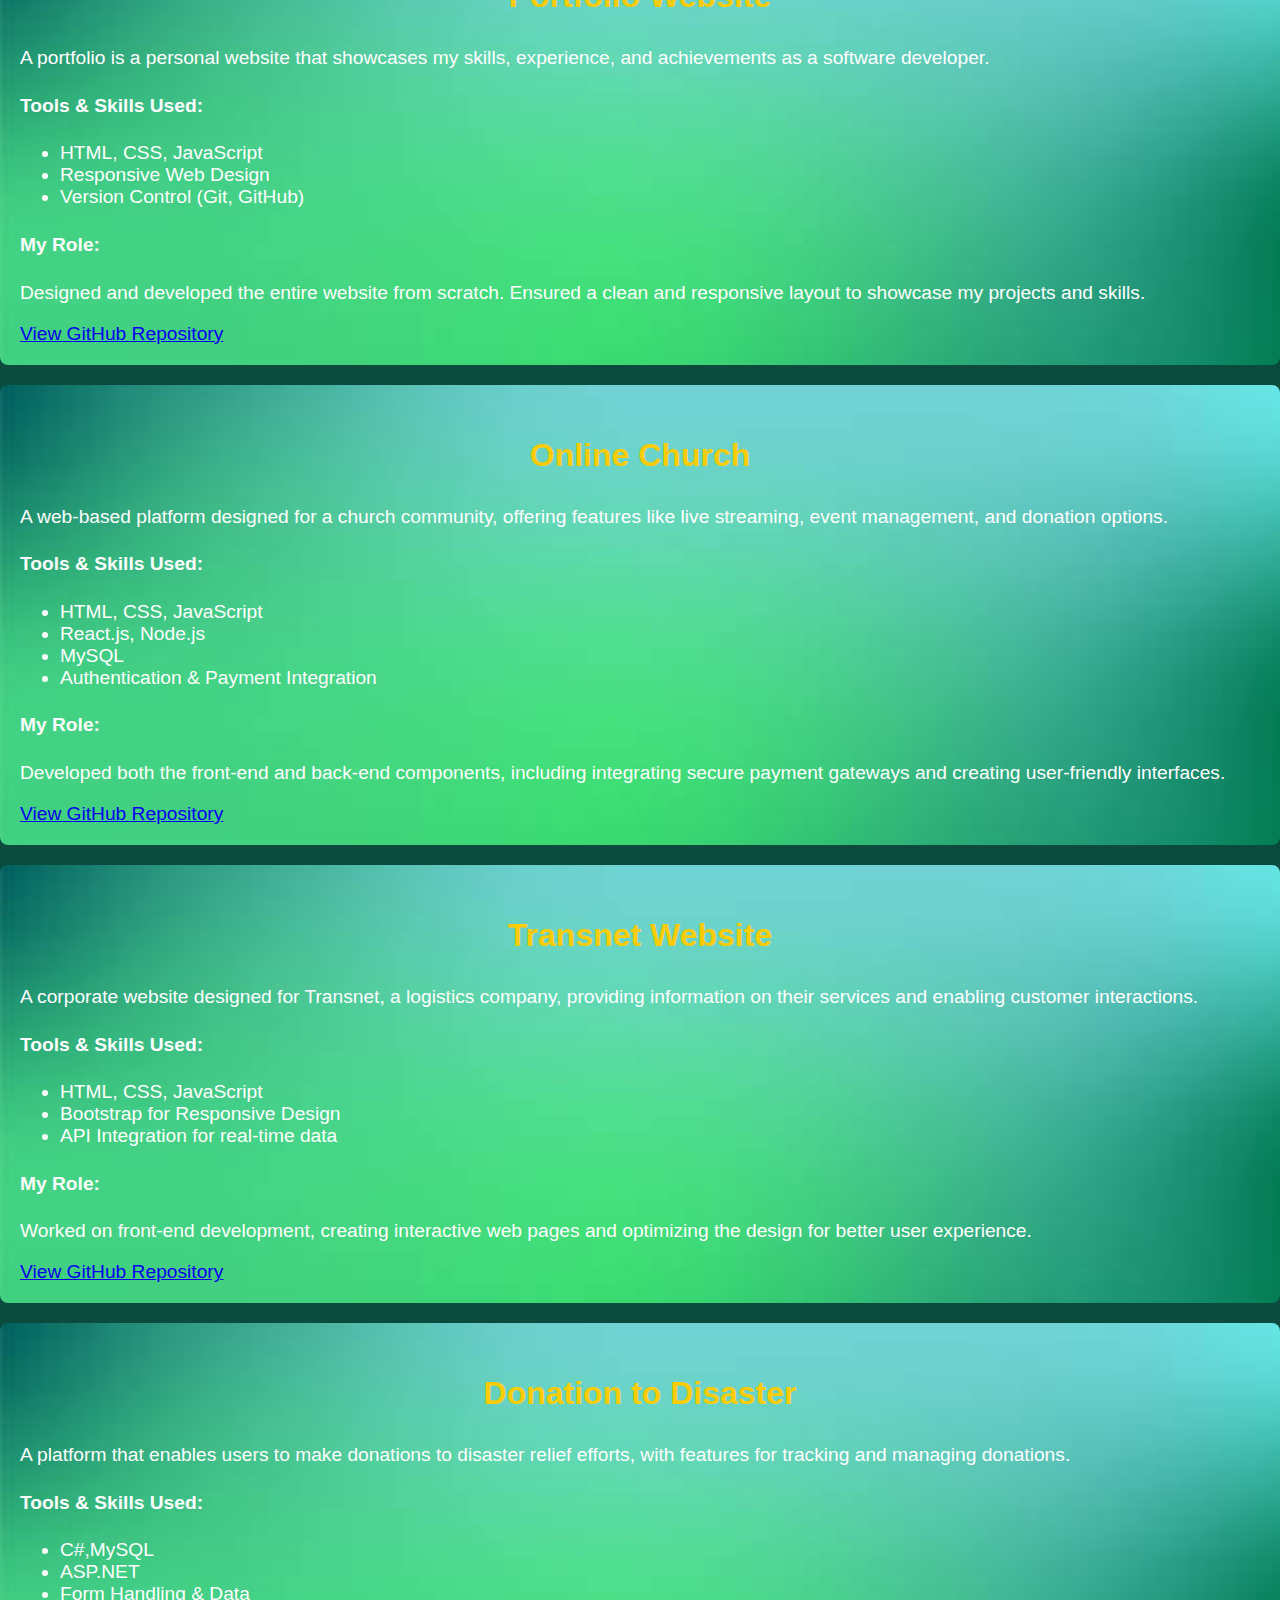
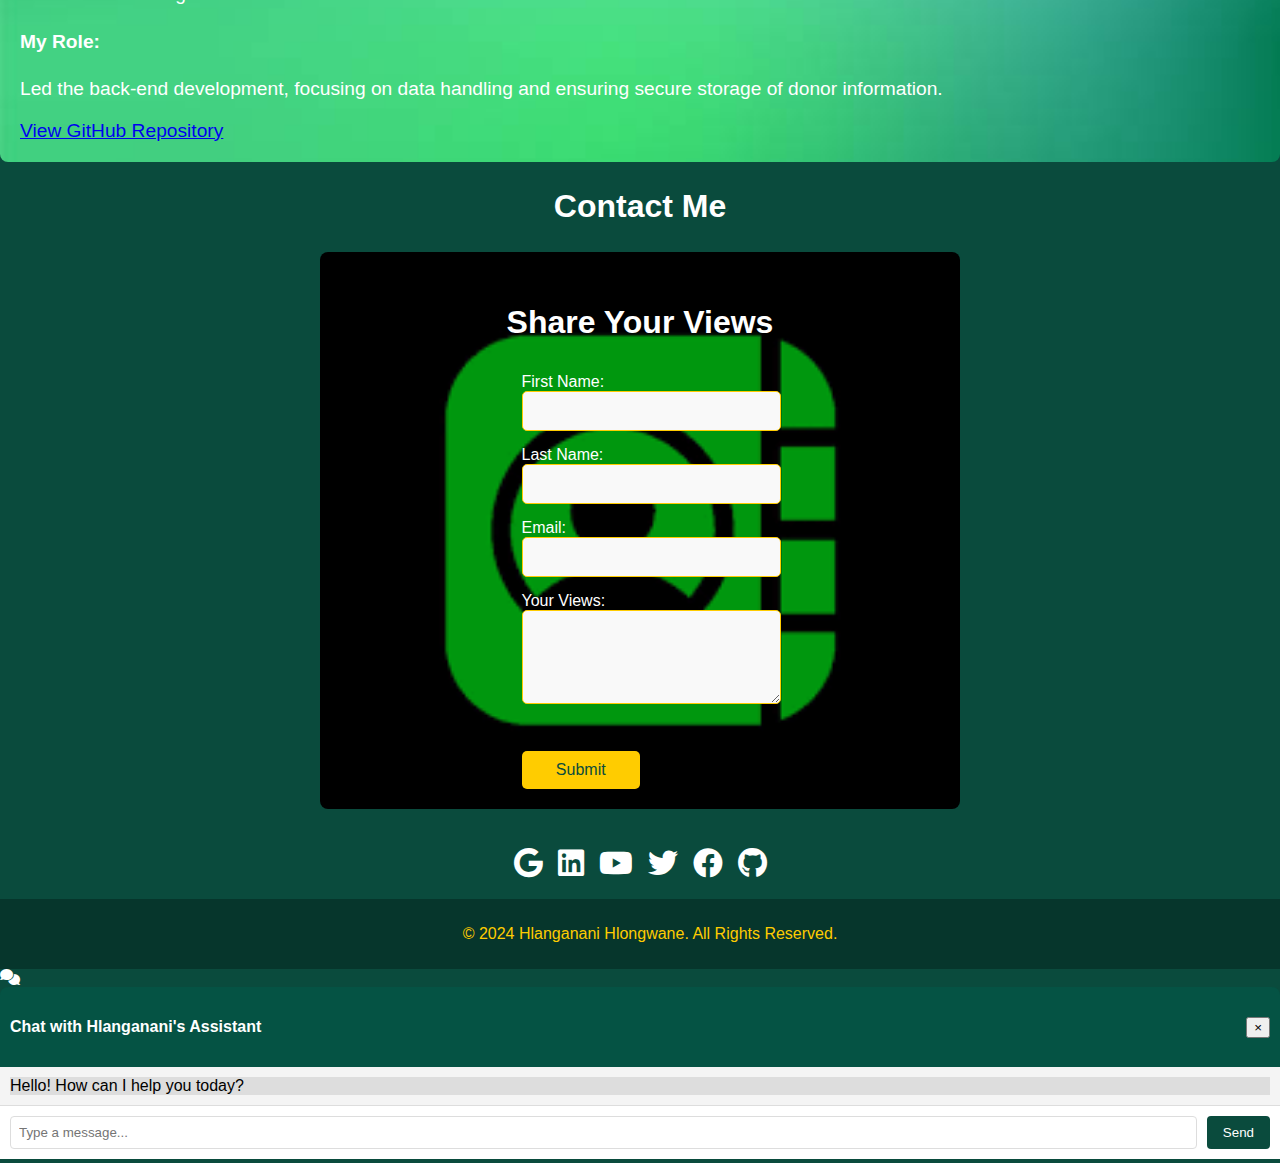
==== commit 8343aaf4: "Added chatbot html" ====
--- a/index.html
+++ b/index.html
@@ -185,26 +185,24 @@
     </footer>
 
 
-<!-- Chatbot Section -->
-<div class="chatbot-container" id="chatbot-container">
-    <div class="chatbot-header">
-        <h4>Chat with Me</h4>
-        <button id="chatbot-toggle"><i class="fas fa-times"></i></button>
+    <div class="chatbot-icon" onmouseover="changeIcon(true)" onmouseout="changeIcon(false)" onclick="toggleChatbot()">
+        <i class="fas fa-comments" id="chatbotIcon"></i>
     </div>
-    <div class="chatbot-body">
-        <div id="chatbot-messages" class="chatbot-messages">
-            <!-- Chat messages will appear here -->
+    <div class="edit-text" id="hoverText" style="display: none;">Click to chat!</div>
+    <div class="chatbot-window" id="chatbotWindow">
+        <div class="chatbot-header">
+            <h4>Chat with Hlanganani's Assistant</h4>
+            <button class="close-btn" onclick="toggleChatbot()">&times;</button>
+        </div>
+   
+        <div class="chatbot-messages" id="chatMessages">
+            <div class="message bot-message">Hello! How can I help you today?</div>
         </div>
         <div class="chatbot-input">
-            <input type="text" id="user-input" placeholder="Type your message here...">
-            <button id="send-btn">Send</button>
+            <input type="text" id="userInput" placeholder="Type a message..." onkeypress="sendMessage(event)">
+            <button onclick="sendMessage(event)">Send</button>
         </div>
     </div>
-</div>
-
-<!-- Chatbot Icon/Button -->
-<button id="chatbot-open"><i class="fas fa-comments"></i></button>
-
  
 </body>
 </html>
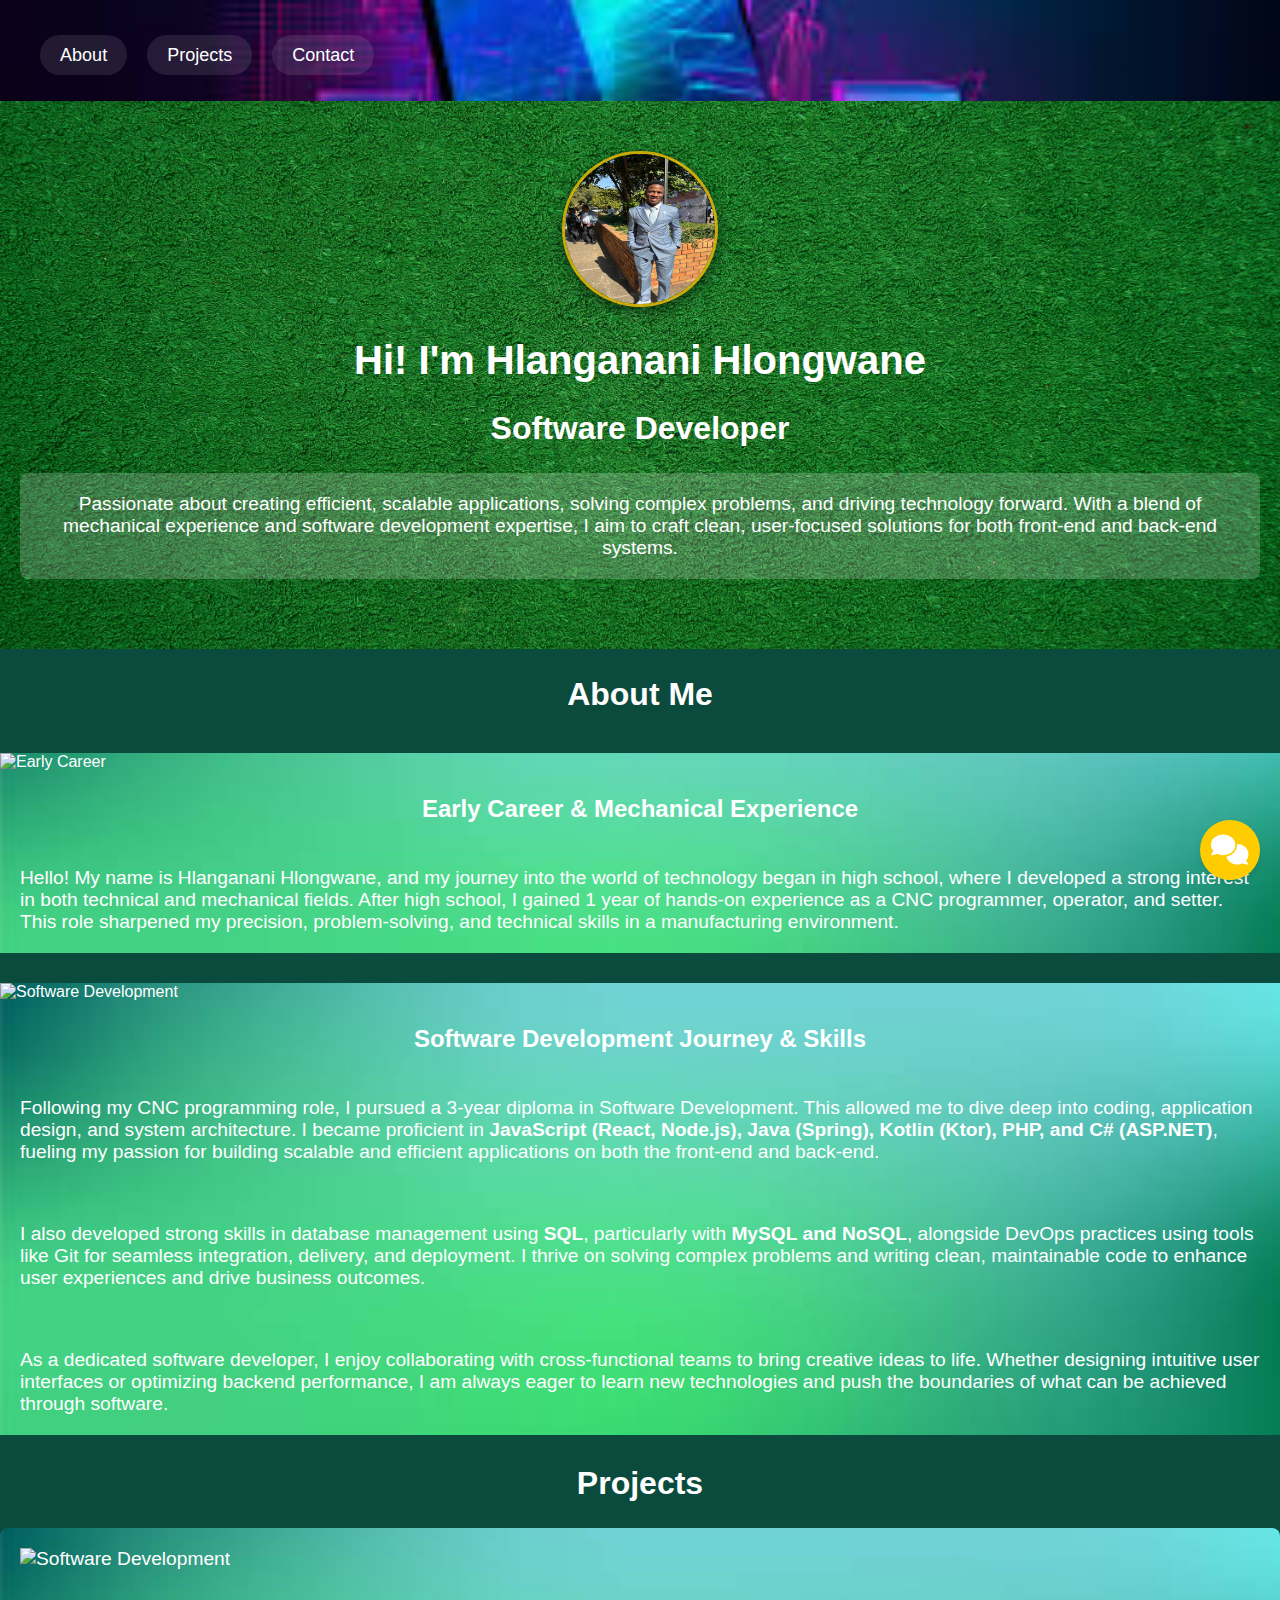
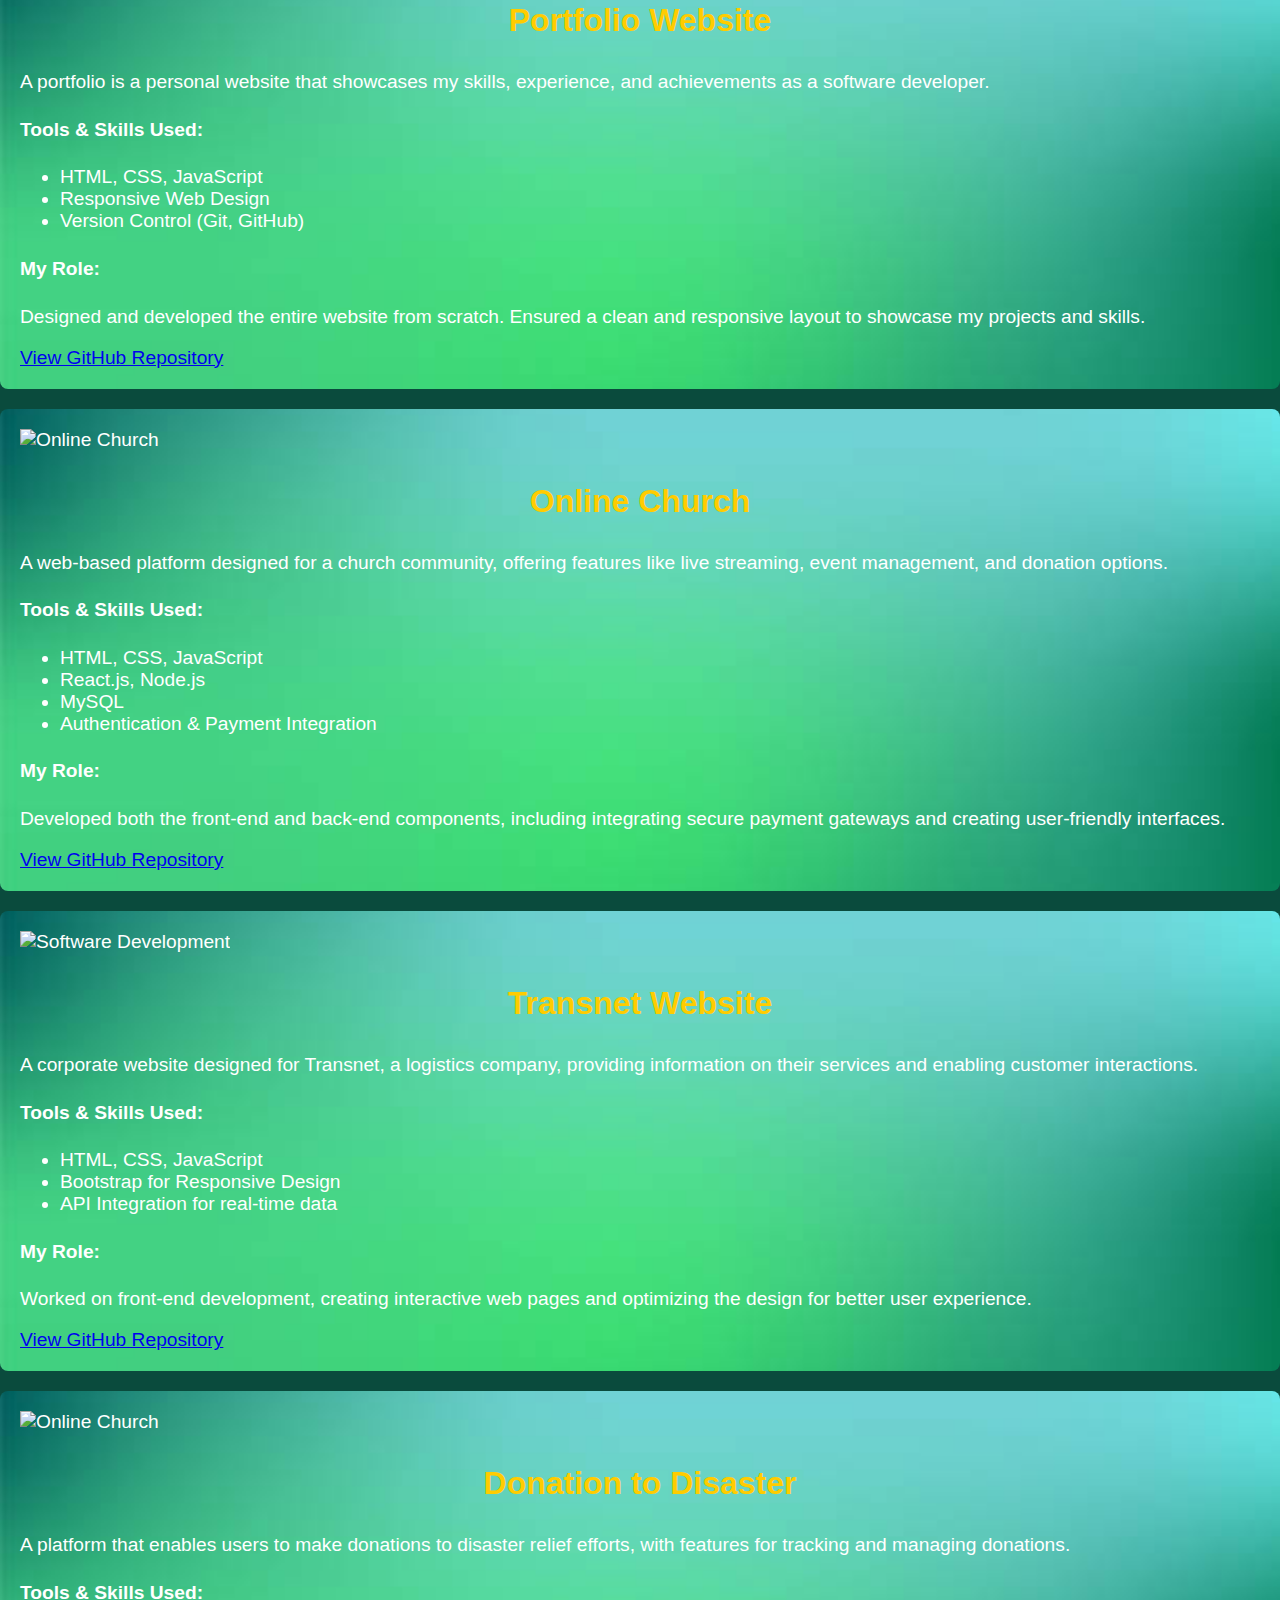
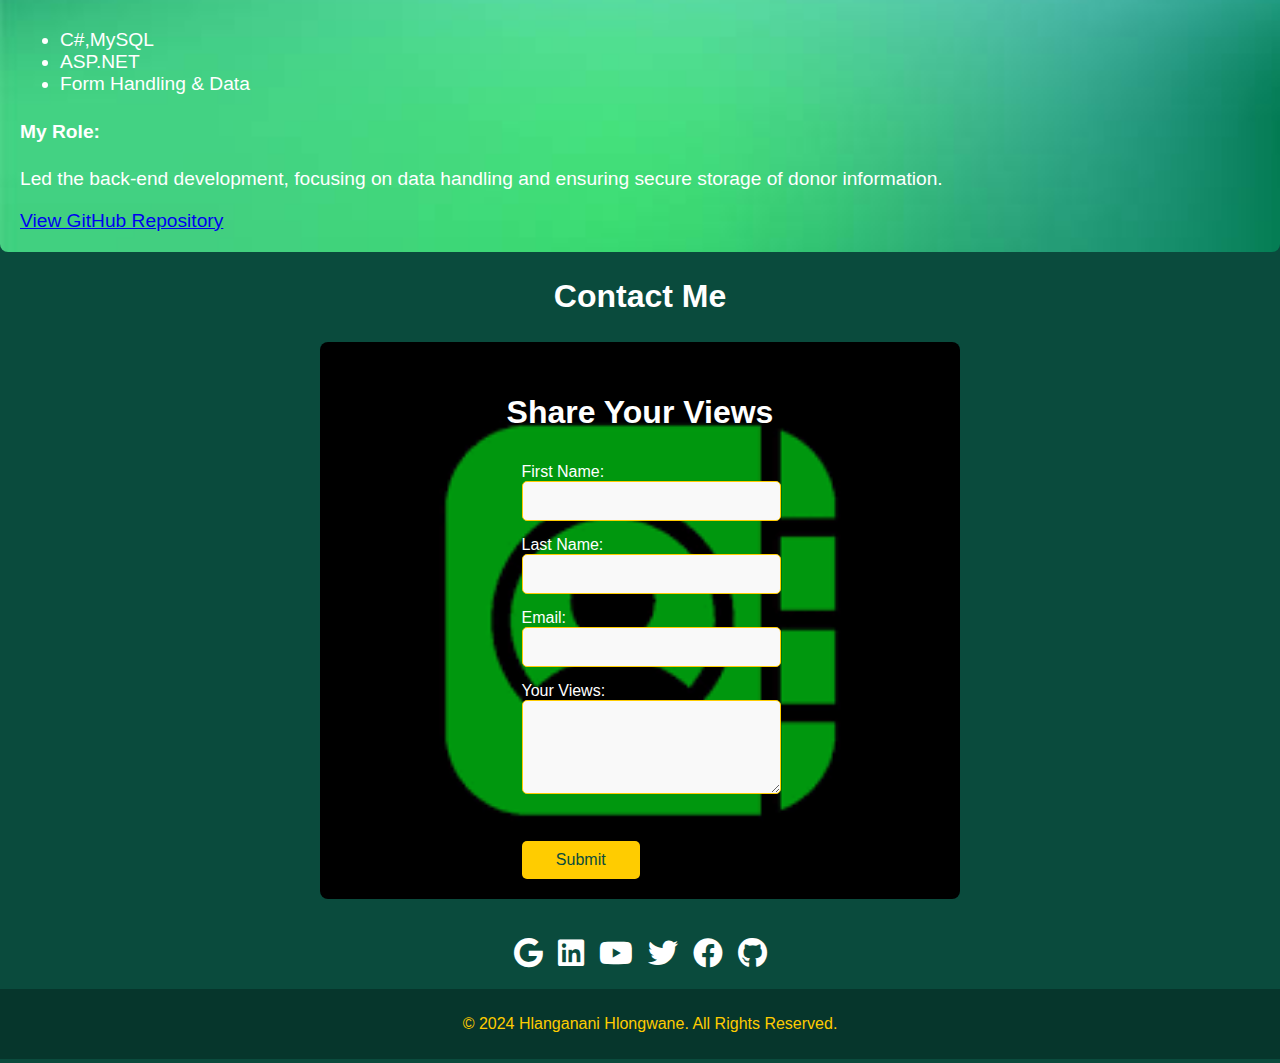
==== commit 884bb927: "Added pictures to the projects" ====
--- a/index.html
+++ b/index.html
@@ -21,122 +21,141 @@
     </header>
 
     <section id="intro">
+        <img src="images/IMG-20240524-WA0093.jpg" alt="Profile Picture" class="profile-pic">
         <div class="intro-container">
-            <img src="images/IMG-20240524-WA0093.jpg" alt="Profile Picture" class="profile-pic">
-            <h1>Hi! I'm Hlanganani Hlongwane</h1>
-            <h2>Software Developer</h2>
-            <p class="intro-text">Passionate about creating efficient, scalable applications, solving complex problems, and driving technology forward. With a blend of mechanical experience and software development expertise, I aim to craft clean, user-focused solutions for both front-end and back-end systems.</p>
-        </div>
-    </section>
-    
+            <div class="intro-section">
+                
+                <div class="intro-text-container">
+                    <h1>Hi! I'm Hlanganani Hlongwane</h1>
+                    <h2>Software Developer</h2>
+                    <p class="intro-text">Passionate about creating efficient, scalable applications, solving complex problems, and driving technology forward. With a blend of mechanical experience and software development expertise, I aim to craft clean, user-focused solutions for both front-end and back-end systems.</p>
+                </div>
+            </div>
+        </div>
+    </section>
+
     <section id="about">
         <h2>About Me</h2>
-        <div class="aboutMe">
+        <div class="about-container">
             <!-- First section: Early Career -->
             <div class="about-section">
-                <h3>Early Career & Mechanical Experience</h3>
-                <p>Hello! My name is Hlanganani Hlongwane, and my journey into the world of technology began in high school, where I developed a strong interest in both technical and mechanical fields. After high school, I gained 1 year of hands-on experience as a CNC programmer, operator, and setter. This role sharpened my precision, problem-solving, and technical skills in a manufacturing environment.</p>
+                <img src="images/cnc.webp" alt="Early Career" class="about-image">
+                <div class="about-text">
+                    <h3>Early Career & Mechanical Experience</h3>
+                    <p>Hello! My name is Hlanganani Hlongwane, and my journey into the world of technology began in high school, 
+                        where I developed a strong interest in both technical and mechanical fields. After high school, I gained 
+                        1 year of hands-on experience as a CNC programmer, operator, and setter. This role sharpened my precision, 
+                        problem-solving, and technical skills in a manufacturing environment.</p>
+                </div>
             </div>
             
             <!-- Second section: Software Development Journey -->
             <div class="about-section">
-                <h3>Software Development Journey & Skills</h3>
-                <p>Following my CNC programming role, I pursued a 3-year diploma in Software Development. This allowed me to dive 
-                    deep into coding, application design, and system architecture. I became proficient in <b>JavaScript (React, Node.js),
-                     Java (Spring), Kotlin (Ktor), PHP, and C# (ASP.NET)</b>, fueling my passion for building scalable and efficient 
-                     applications on both the front-end and back-end.</p>
-
-                <p>I also developed strong skills in database management using <b>SQL</b>, particularly with <b>MySQL and NoSQL</b>, alongside 
-
-                <p>I also developed strong skills in database management using SQL, particularly with<b> MySQL and NoSQL</b>, alongside 
-
-                    DevOps practices using tools like Git for seamless integration, delivery, and deployment. I thrive on solving 
-                    complex problems and writing clean, maintainable code to enhance user experiences and drive business outcomes.</p>
-    
-                <p>As a dedicated software developer, I enjoy collaborating with cross-functional teams to bring creative ideas to 
-                    life. Whether designing intuitive user interfaces or optimizing backend performance, I am always eager to learn 
-                    new technologies and push the boundaries of what can be achieved through software.</p>
-            </div>
-        </div>
-    </section>
-    
-    
+                <img src="images/Languages.webp" alt="Software Development" class="about-image">
+                <div class="about-text">
+                    <h3>Software Development Journey & Skills</h3>
+                    <p>Following my CNC programming role, I pursued a 3-year diploma in Software Development. This allowed me to dive 
+                        deep into coding, application design, and system architecture. I became proficient in <b>JavaScript (React, Node.js), 
+                        Java (Spring), Kotlin (Ktor), PHP, and C# (ASP.NET)</b>, fueling my passion for building scalable and efficient 
+                        applications on both the front-end and back-end.</p>
+                    <p>I also developed strong skills in database management using <b>SQL</b>, particularly with <b>MySQL and NoSQL</b>, alongside 
+                        DevOps practices using tools like Git for seamless integration, delivery, and deployment. I thrive on solving 
+                        complex problems and writing clean, maintainable code to enhance user experiences and drive business outcomes.</p>
+                    <p>As a dedicated software developer, I enjoy collaborating with cross-functional teams to bring creative ideas to 
+                        life. Whether designing intuitive user interfaces or optimizing backend performance, I am always eager to learn 
+                        new technologies and push the boundaries of what can be achieved through software.</p>
+                </div>
+            </div>
+        </div>
+    </section>
 
     <section id="projects">
-        <h2>Projects</h2><div>
-    
-        <div><div class="project">
-            <h3>Portfolio Website</h3>
-            <p>A portfolio is a personal website that showcases my skills, experience, and achievements as a software developer.</p>
-            <div class="project-details">
-                <h4>Tools & Skills Used:</h4>
-                <ul>
-                    <li>HTML, CSS, JavaScript</li>
-                    <li>Responsive Web Design</li>
-                    <li>Version Control (Git, GitHub)</li>
-                </ul>
-                <h4>My Role:</h4>
-                <p>Designed and developed the entire website from scratch. Ensured a clean and responsive layout to showcase my 
-                    projects and skills.</p>
-            </div>
-            <a href="https://github.com/Msawekho/Portfolio1" target="_blank">View GitHub Repository</a>
-        </div></div>
-    
-    <div><div class="project">
-            <h3>Online Church </h3>
-            <p>A web-based platform designed for a church community, offering features like live streaming, event management, and donation options.</p>
-            <div class="project-details">
-                <h4>Tools & Skills Used:</h4>
-                <ul>
-                    <li>HTML, CSS, JavaScript</li>
-                    <li>React.js, Node.js</li>
-                    <li>MySQL</li>
-                    <li>Authentication & Payment Integration</li>
-                </ul>
-                <h4>My Role:</h4>
-                <p>Developed both the front-end and back-end components, including integrating secure payment gateways and creating 
-                    user-friendly interfaces.</p>
-            </div>
-            <a href="https://github.com/Tsametsi/Church-Online-App" target="_blank">View GitHub Repository</a>
-        </div></div>
-    
-    <div><div class="project">
-            <h3>Transnet Website</h3>
-            <p>A corporate website designed for Transnet, a logistics company, providing information on their services and enabling 
-                customer interactions.</p>
-            <div class="project-details">
-                <h4>Tools & Skills Used:</h4>
-                <ul>
-                    <li>HTML, CSS, JavaScript</li>
-                    <li>Bootstrap for Responsive Design</li>
-                    <li>API Integration for real-time data</li>
-                </ul>
-                <h4>My Role:</h4>
-                <p>Worked on front-end development, creating interactive web pages and optimizing the design for better user 
-                    experience.</p>
-            </div>
-            <a href="https://github.com/Msawekho/New_Transnet_Website" target="_blank">View GitHub Repository</a>
-        </div></div>
-    
-    <div><div class="project">
-            <h3>Donation to Disaster</h3>
-            <p>A platform that enables users to make donations to disaster relief efforts, with features for tracking and managing 
-                donations.</p>
-            <div class="project-details">
-                <h4>Tools & Skills Used:</h4>
-                <ul>
-                    <li>C#,MySQL</li>
-                    <li>ASP.NET</li>
-                    <li>Form Handling & Data</li>
-                </ul>
-                <h4>My Role:</h4>
-                <p>Led the back-end development, focusing on data handling and ensuring secure storage of donor information.</p>
-            </div>
-            <a href="https://github.com/Msawekho/New_Transnet_Website" target="_blank">View GitHub Repository</a>
-        </div>
-    </div>
-    </section>
-    
+        <h2>Projects</h2>
+        <div>
+            <div class="project project-left">
+                <img src="images/project1.webp" alt="Software Development" class="project-image">
+                <div class="project-content">
+                    <h3>Portfolio Website</h3>
+                    <p>A portfolio is a personal website that showcases my skills, experience, and achievements as a software developer.</p>
+                    <div class="project-details">
+                        <h4>Tools & Skills Used:</h4>
+                        <ul>
+                            <li>HTML, CSS, JavaScript</li>
+                            <li>Responsive Web Design</li>
+                            <li>Version Control (Git, GitHub)</li>
+                        </ul>
+                        <h4>My Role:</h4>
+                        <p>Designed and developed the entire website from scratch. Ensured a clean and responsive layout to showcase my projects and skills.</p>
+                    </div>
+                    <a href="https://github.com/Msawekho/Portfolio1" target="_blank">View GitHub Repository</a>
+                </div>
+            </div>
+    
+            <div class="project project-right">
+                <img src="images/Project2.jfif" alt="Online Church" class="project-image">
+                <div class="project-content">
+                    <h3>Online Church</h3>
+                    <p>A web-based platform designed for a church community, offering features like live streaming, event management, and donation options.</p>
+                    <div class="project-details">
+                        <h4>Tools & Skills Used:</h4>
+                        <ul>
+                            <li>HTML, CSS, JavaScript</li>
+                            <li>React.js, Node.js</li>
+                            <li>MySQL</li>
+                            <li>Authentication & Payment Integration</li>
+                        </ul>
+                        <h4>My Role:</h4>
+                        <p>Developed both the front-end and back-end components, including integrating secure payment gateways and creating user-friendly interfaces.</p>
+                    </div>
+                    <a href="https://github.com/Tsametsi/Church-Online-App" target="_blank">View GitHub Repository</a>
+                </div>
+            </div>
+
+            <div class="project project-left">
+                <img src="images/project3.jfif" alt="Software Development" class="project-image">
+                <div class="project-content">
+                    <h3>Transnet Website</h3>
+                    <p>A corporate website designed for Transnet, a logistics company, providing information on their services and enabling 
+                        customer interactions.</p>
+                    <div class="project-details">
+                        <h4>Tools & Skills Used:</h4>
+                        <ul>
+                            <li>HTML, CSS, JavaScript</li>
+                            <li>Bootstrap for Responsive Design</li>
+                            <li>API Integration for real-time data</li>
+                        </ul>
+                        <h4>My Role:</h4>
+                        <p>Worked on front-end development, creating interactive web pages and optimizing the design for better user 
+                            experience.</p>
+                    </div>
+                    <a href="https://github.com/Msawekho/New_Transnet_Website" target="_blank">View GitHub Repository</a>
+                </div>
+            </div>
+
+            <div class="project project-right">
+                <img src="images/project4.jfif" alt="Online Church" class="project-image">
+                <div class="project-content">
+                    <h3>Donation to Disaster</h3>             
+                    <p>A platform that enables users to make donations to disaster relief efforts, with features for tracking 
+                        and managing donations.</p>                    
+                        <div class="project-details">
+                            <h4>Tools & Skills Used:</h4>
+                            <ul>
+                                <li>C#,MySQL</li>
+                                <li>ASP.NET</li>
+                                <li>Form Handling & Data</li>
+                            </ul>
+                            <h4>My Role:</h4>
+                            <p>Led the back-end development, focusing on data handling and ensuring secure storage of donor 
+                                information.</p>
+                    </div>
+                    <a href="https://github.com/Msawekho/DisasterWeb2" target="_blank">View GitHub Repository</a>
+                </div>
+            </div>
+    
+            <!-- Repeat structure for remaining projects, alternating project-left and project-right -->
+        </div>
+    </section>
 
     <section id="contact">
         <div class="contact-container">
--- a/style.css
+++ b/style.css
@@ -303,103 +303,146 @@
         font-size: 16px;
     }
 }
-/* Chatbot Styling */
-.chatbot-container {
+.chatbot-window {
+    display: none;      
     position: fixed;
-    bottom: 20px;
+    bottom: 80px;
     right: 20px;
     width: 300px;
-    background-color: #0a4b3d;
-    border-radius: 8px;
-    box-shadow: 0 6px 15px rgba(0, 0, 0, 0.5);
-    z-index: 1001;
-    display: none; /* Hidden by default */
+    max-width: 90vw;
+    height: 400px;
+    background-color: white;
+    border-radius: 10px;
+    box-shadow: 0px 4px 10px rgba(0, 0, 0, 0.2);
+    display: none;
     flex-direction: column;
-    overflow: hidden;
-}
-
-.chatbot-header {
-    background-color: #055344;
-    color: white;
-    padding: 10px;
-    border-top-left-radius: 8px;
-    border-top-right-radius: 8px;
-    display: flex;
-    justify-content: space-between;
-    align-items: center;
-}
-
-.chatbot-body {
-    display: flex;
-    flex-direction: column;
-    height: 300px;
-    background-color: #fff;
-}
-
-.chatbot-messages {
-    flex: 1;
-    padding: 10px;
-    overflow-y: auto;
-    background-color: #f4f4f4;
-    border-bottom: 1px solid #ddd;
-}
-
-.chatbot-input {
-    display: flex;
-    padding: 10px;
-    background-color: #fff;
-}
-
-.chatbot-input input {
-    flex: 1;
-    padding: 8px;
-    border: 1px solid #ddd;
-    border-radius: 4px;
-    margin-right: 10px;
-}
-
-.chatbot-input button {
-    padding: 8px 16px;
-    background-color: #0a4b3d;
-    color: white;
-    border: none;
-    border-radius: 4px;
-    cursor: pointer;
-}
-
-#chatbot-open {
+}
+ 
+.chatbot-icon {
     position: fixed;
     bottom: 20px;
     right: 20px;
     background-color: #ffcc00;
+    color: white;
+    border-radius: 50%;
+    width: 60px;
+    height: 60px;
+    display: flex;
+    justify-content: center;
+    align-items: center;
+    font-size: 30px;
+    cursor: pointer;
+    box-shadow: 0px 4px 6px rgba(0, 0, 0, 0.1);
+    transition: background-color 0.3s;
+}
+ 
+.edit-text {
+    position: fixed;
+    bottom: 90px;
+    right: 20px;
+    font-size: 1rem;
+    background-color: #06362c   ;
+    padding: 5px;
+    border-radius: 5px;
+    box-shadow: 0 0 10px rgba(0, 0, 0, 0.1);
+    display: none;
+}
+ 
+.chatbot-header {
+    background-color:white;
+    color: #06362c;
+    padding: 10px;
+    display: flex;
+    justify-content: space-between;
+    align-items: center;
+    border-top-left-radius: 10px;
+    border-top-right-radius: 10px;
+}
+ 
+.close-btn {
+    background: none;
     border: none;
     color: white;
-    font-size: 24px;
+    font-size: 20px;
+    cursor: pointer;
+}
+ 
+.chatbot-messages {
+    height: 300px;
+    overflow-y: auto;
     padding: 10px;
-    border-radius: 50%;
-    cursor: pointer;
-    z-index: 1001;
-    box-shadow: 0 6px 15px rgba(0, 0, 0, 0.5);
-}
-
-.chatbot-message {
-    padding: 10px;
+    background-color: #06362c;
+}
+ 
+.message {
+    padding: 8px 12px;
+    border-radius: 15px;
     margin-bottom: 10px;
-    border-radius: 10px;
     max-width: 80%;
     word-wrap: break-word;
-}
-
-.user-message {
-    background-color: #0a4b3d;
+    color: #06362c;
+}
+ 
+.bot-message {
+    background-color: white;
+    color: #06362c;
+    align-self: flex-start;
+}
+ 
+.user-message { 
+    background-color: #eee;
+    align-self: flex-end;
+}
+ 
+.chatbot-input {
+    display: flex;
+    padding: 10px;
+    background-color: #f7f7f7;
+    border-bottom-left-radius: 10px;
+    border-bottom-right-radius: 10px;
+}
+ 
+.chatbot-input input {
+    flex: 1;
+    padding: 8px;
+    border-radius: 20px;
+    border: 1px solid #ccc;
+    outline: none;
+}
+ 
+.chatbot-input button {
+    background-color: #06362c;
     color: white;
-    align-self: flex-end;
-}
-
-.bot-message {
-    background-color: #ddd;
-    color: black;
-    align-self: flex-start;
-}
- 
-
+    border: none;
+    border-radius: 20px;
+    padding: 8px 12px;
+    margin-left: 10px;
+    cursor: pointer;
+}
+.chatbot-icon:hover {
+    background-color: #9251c8;
+}
+ 
+ 
+.edit-icon {
+    display: none;
+    position: absolute;
+    bottom: 60px;
+    right: 20px;
+    font-size: 1rem;
+    background-color: #fff;
+    padding: 5px;
+    border-radius: 5px;
+    box-shadow: 0 0 10px rgba(0, 0, 0, 0.1);
+    white-space: nowrap;
+}
+ 
+.chatbot-icon:hover .edit-icon {
+    display: inline;
+}
+ 
+.chatbot-icon:hover .default-icon {
+    display: none;
+}
+ 
+
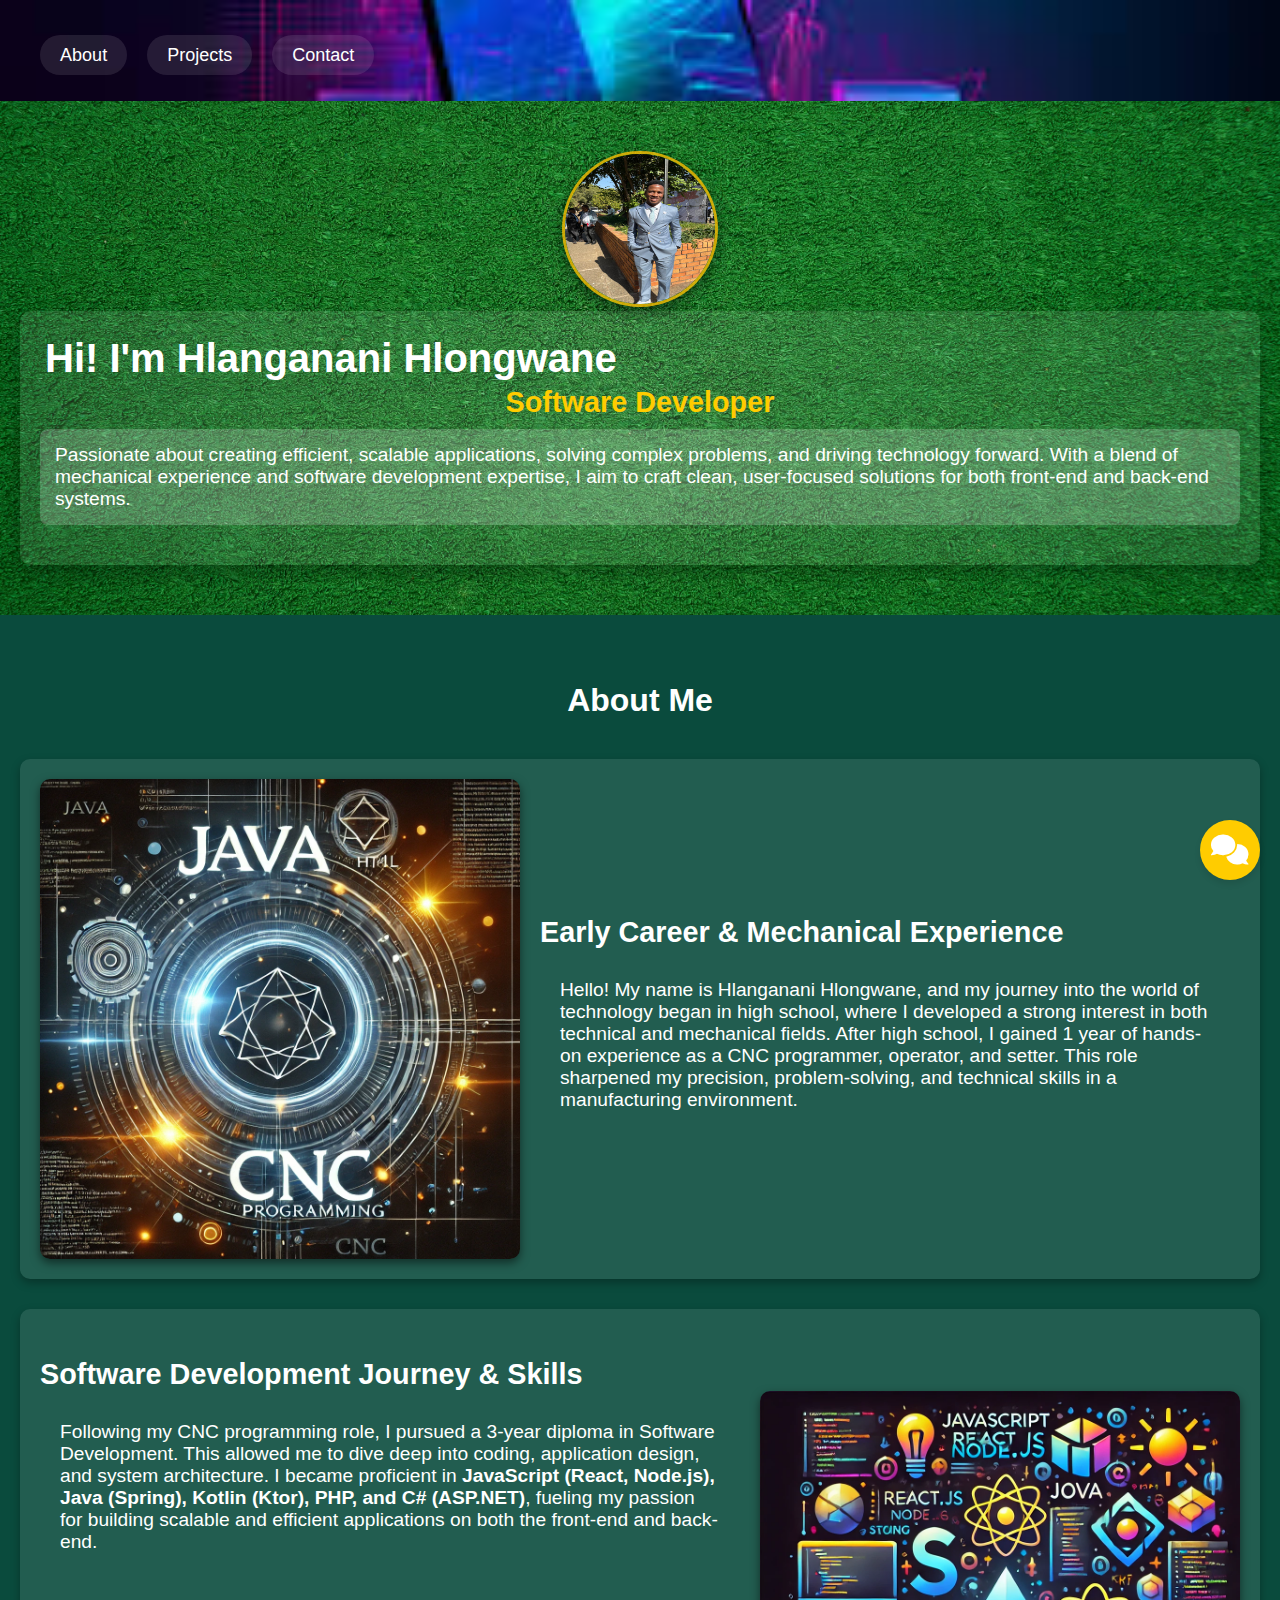
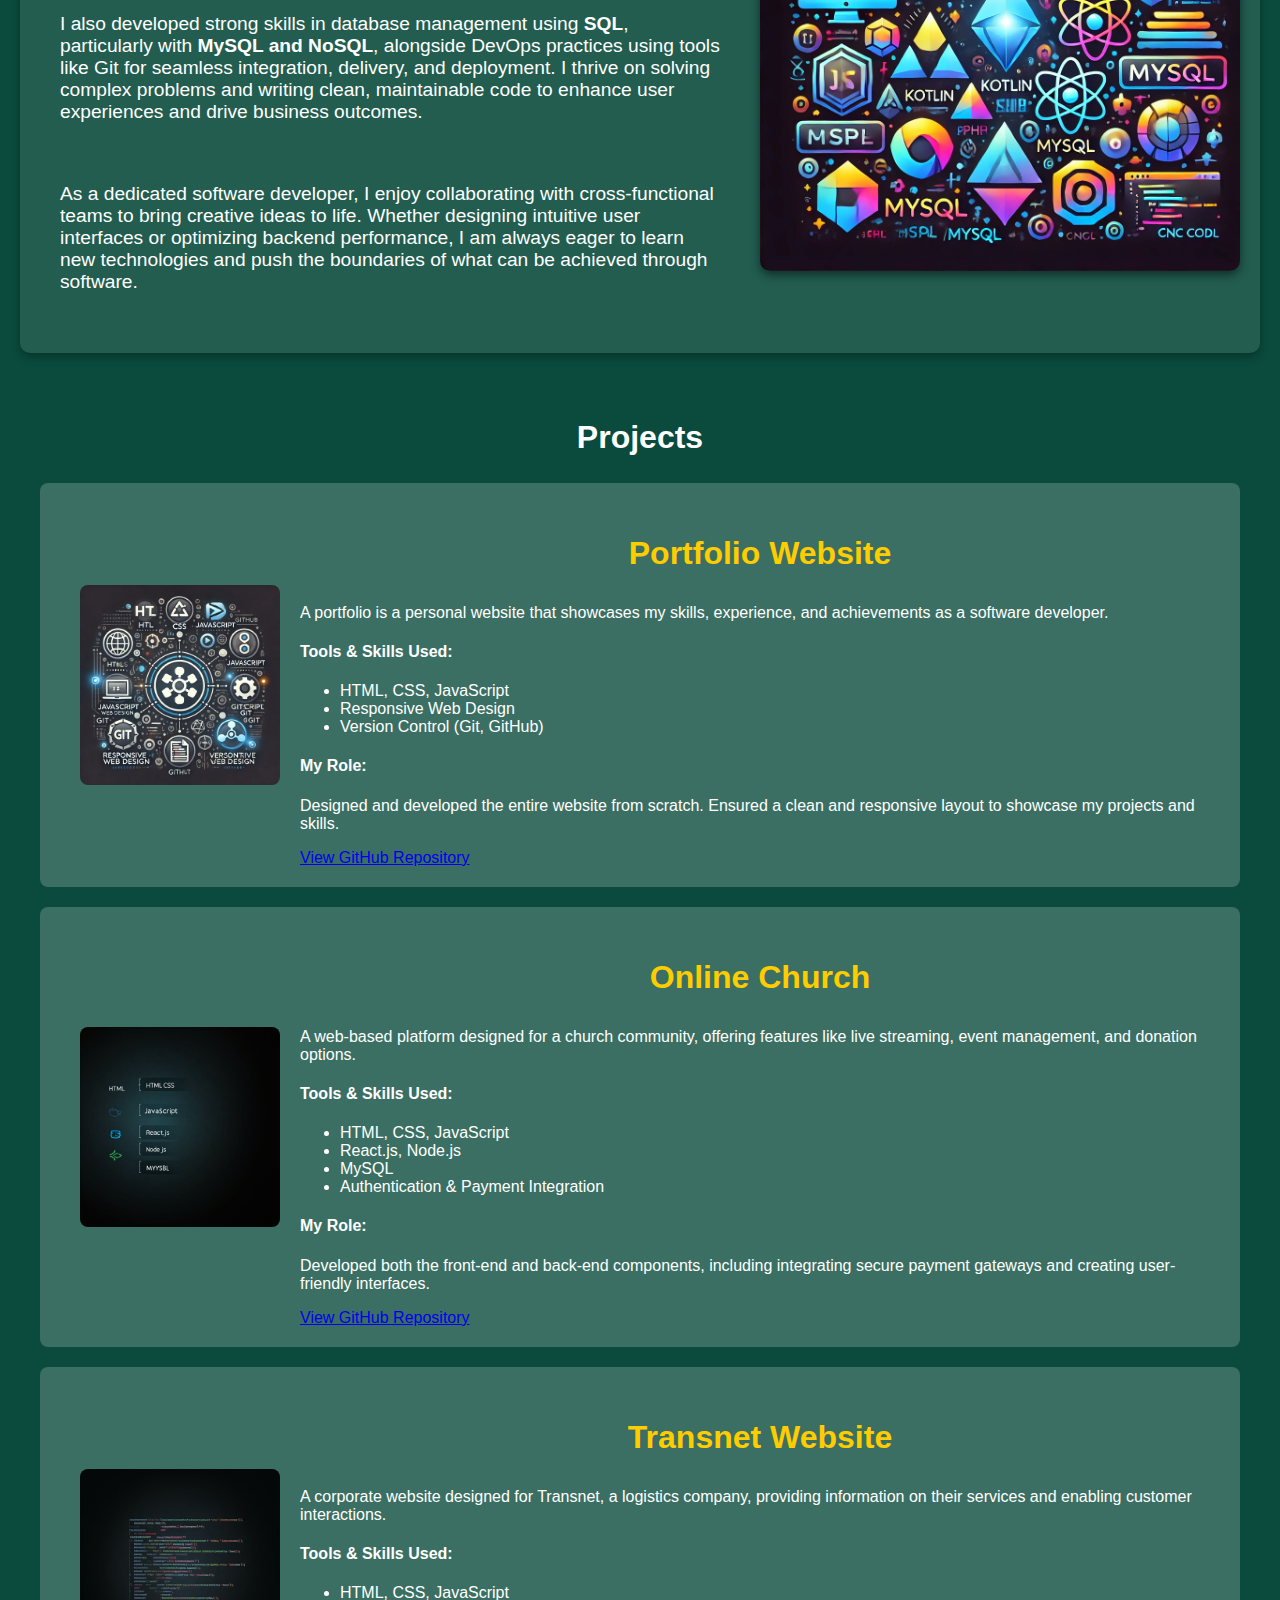
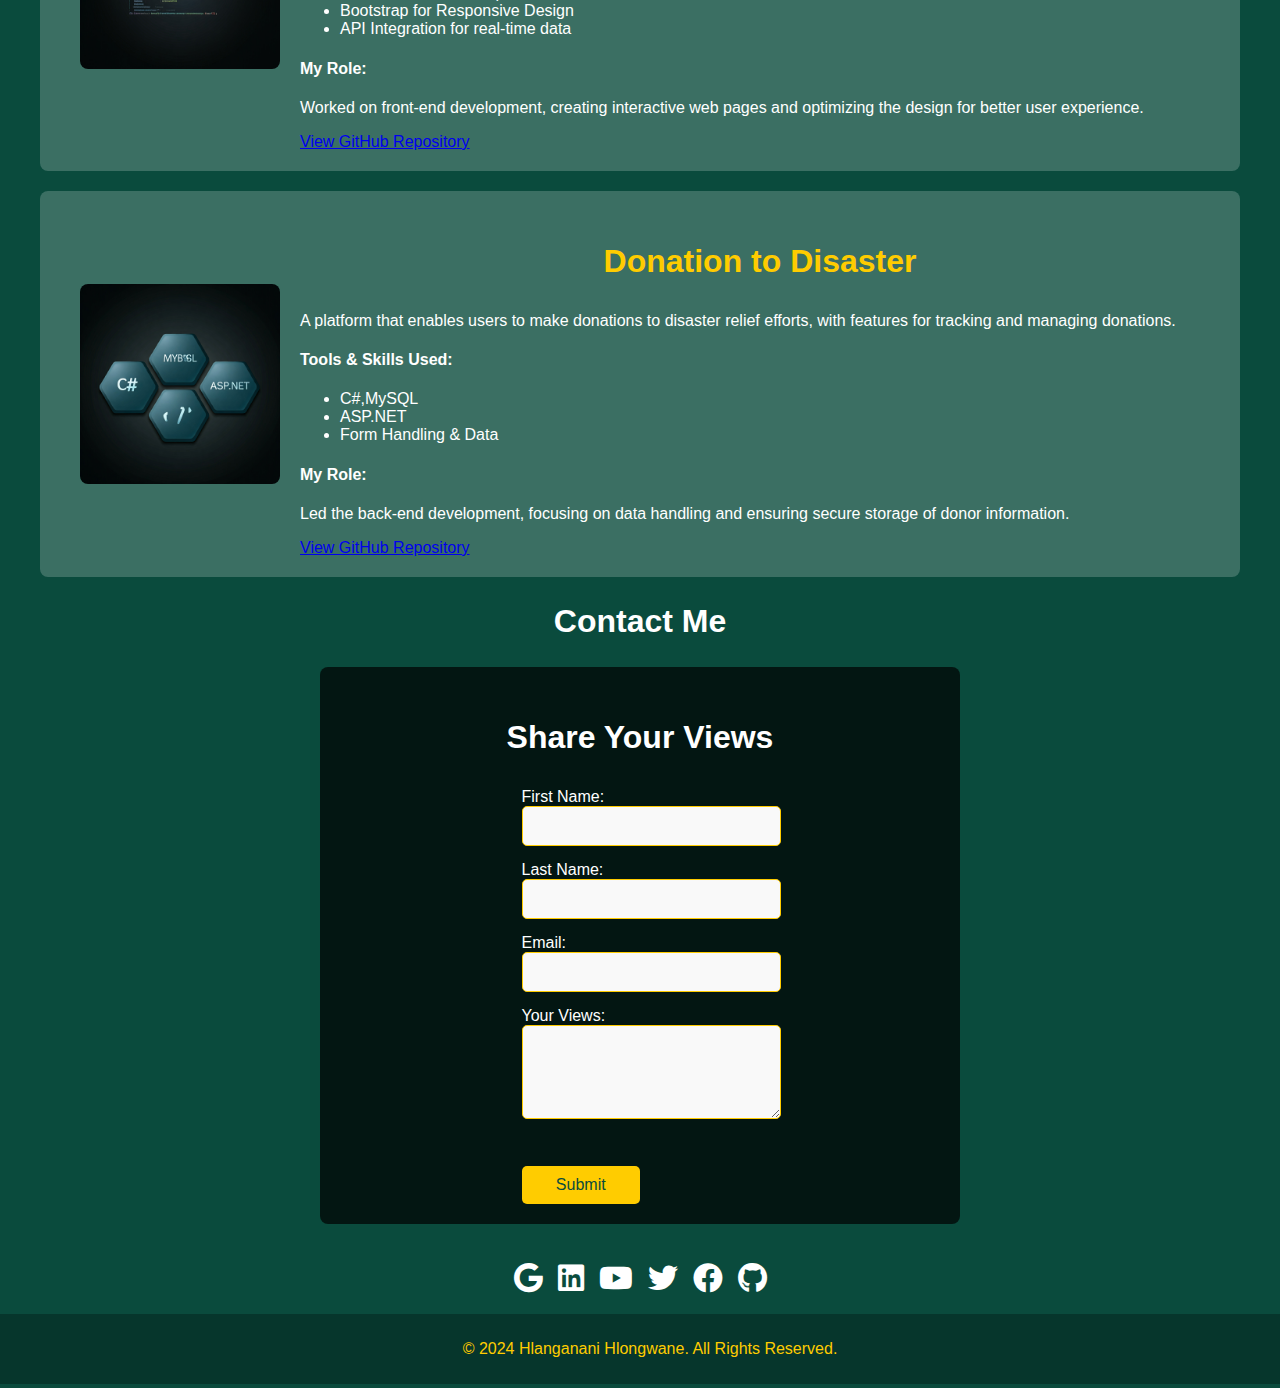
==== commit 9ed98d1e: "Updated pictures positions" ====
--- a/index.html
+++ b/index.html
@@ -50,8 +50,9 @@
             </div>
             
             <!-- Second section: Software Development Journey -->
-            <div class="about-section">
-                <img src="images/Languages.webp" alt="Software Development" class="about-image">
+            <div class="about-container">   
+                <div class="about-section">
+                
                 <div class="about-text">
                     <h3>Software Development Journey & Skills</h3>
                     <p>Following my CNC programming role, I pursued a 3-year diploma in Software Development. This allowed me to dive 
@@ -65,6 +66,7 @@
                         life. Whether designing intuitive user interfaces or optimizing backend performance, I am always eager to learn 
                         new technologies and push the boundaries of what can be achieved through software.</p>
                 </div>
+                <img src="images/Languages.webp" alt="Software Development" class="about-image">
             </div>
         </div>
     </section>
@@ -92,7 +94,7 @@
             </div>
     
             <div class="project project-right">
-                <img src="images/Project2.jfif" alt="Online Church" class="project-image">
+                
                 <div class="project-content">
                     <h3>Online Church</h3>
                     <p>A web-based platform designed for a church community, offering features like live streaming, event management, and donation options.</p>
@@ -109,6 +111,7 @@
                     </div>
                     <a href="https://github.com/Tsametsi/Church-Online-App" target="_blank">View GitHub Repository</a>
                 </div>
+                <img src="images/Project2.jfif" alt="Online Church" class="project-image">
             </div>
 
             <div class="project project-left">
@@ -133,7 +136,7 @@
             </div>
 
             <div class="project project-right">
-                <img src="images/project4.jfif" alt="Online Church" class="project-image">
+                
                 <div class="project-content">
                     <h3>Donation to Disaster</h3>             
                     <p>A platform that enables users to make donations to disaster relief efforts, with features for tracking 
@@ -151,6 +154,7 @@
                     </div>
                     <a href="https://github.com/Msawekho/DisasterWeb2" target="_blank">View GitHub Repository</a>
                 </div>
+                <img src="images/project4.jfif" alt="Online Church" class="project-image">
             </div>
     
             <!-- Repeat structure for remaining projects, alternating project-left and project-right -->
@@ -204,24 +208,24 @@
     </footer>
 
 
-    <div class="chatbot-icon" onmouseover="changeIcon(true)" onmouseout="changeIcon(false)" onclick="toggleChatbot()">
-        <i class="fas fa-comments" id="chatbotIcon"></i>
-    </div>
-    <div class="edit-text" id="hoverText" style="display: none;">Click to chat!</div>
-    <div class="chatbot-window" id="chatbotWindow">
-        <div class="chatbot-header">
-            <h4>Chat with Hlanganani's Assistant</h4>
-            <button class="close-btn" onclick="toggleChatbot()">&times;</button>
-        </div>
-   
-        <div class="chatbot-messages" id="chatMessages">
-            <div class="message bot-message">Hello! How can I help you today?</div>
-        </div>
-        <div class="chatbot-input">
-            <input type="text" id="userInput" placeholder="Type a message..." onkeypress="sendMessage(event)">
-            <button onclick="sendMessage(event)">Send</button>
-        </div>
-    </div>
- 
+        <div class="chatbot-icon" onmouseover="changeIcon(true)" onmouseout="changeIcon(false)" onclick="toggleChatbot()">
+            <i class="fas fa-comments" id="chatbotIcon"></i>
+        </div>
+        <div class="edit-text" id="hoverText" style="display: none;">Click to chat!</div>
+        <div class="chatbot-window" id="chatbotWindow">
+            <div class="chatbot-header">
+                <h4>Chat with Hlanganani's Assistant</h4>
+                <button class="close-btn" onclick="toggleChatbot()">&times;</button>
+            </div>
+    
+            <div class="chatbot-messages" id="chatMessages">
+                <div class="message bot-message">Hello! How can I help you today?</div>
+            </div>
+            <div class="chatbot-input">
+                <input type="text" id="userInput" placeholder="Type a message..." onkeypress="sendMessage(event)">
+                <button onclick="sendMessage(event)">Send</button>
+            </div>
+        </div>
+    
 </body>
 </html>
--- a/style.css
+++ b/style.css
@@ -24,28 +24,59 @@
 /* Intro Section */
 #intro {
     background: rgba(0, 0, 0, 0.7) url('images/green.jpeg') center/cover;
-    /* background-color: #0a4b3d; */
     padding: 50px 20px;
-    text-align: center;
+    text-align: center; /* Center text on smaller screens */
+}
+
+.intro-container {
+    display: flex;
+    justify-content: center;
+    align-items: center;
+}
+
+.intro-section {
+    display: flex;
+    gap: 30px; /* Increased space between image and text */
+    align-items: center; /* Vertically center content */
+    max-width: 1200px; /* Limit the width of the section */
+    margin: 0 auto; /* Center the section within the container */
+    background: rgba(255, 255, 255, 0.1); /* Slight background to enhance visibility */
+    border-radius: 10px; /* Rounded corners */
+    padding: 20px; /* Inner padding for better spacing */
+    box-shadow: 0 8px 20px rgba(0, 0, 0, 0.3); /* Deeper shadow for depth */
+}
+
+.profile-pic {
+    border-radius: 50%; /* Circular profile picture */
+    width: 5000px; /* Fixed width */
+    height: 500px; /* Fixed height */
+    box-shadow: 0 4px 10px rgba(0, 0, 0, 0.5); /* Shadow for image */
+}
+
+.intro-text-container {
+    text-align: left; /* Align text to the left */
+    color: #fff; /* Ensure text color is white for contrast */
 }
 
 .intro-container h1 {
     font-size: 2.5rem;
     color: #fff;
+    margin: 5px ; /* Remove default margin */
 }
 
 .intro-container h2 {
-    font-size: 2rem;
-    color: #fff;
+    font-size: 1.8rem; /* Adjust font size for better hierarchy */
+    color: #ffcc00; /* Change color for emphasis */
+    margin: 5px 0; /* Space between h2 and h1 */
 }
 
 .intro-text {
     font-size: 1.2rem;
     color: #fff;
     margin-top: 10px;
-    background-color: rgba(255, 255, 255, 0.2);
-    padding: 20px;
-    border-radius: 8px;
+    background-color: rgba(255, 255, 255, 0.2); /* Background for text */
+    padding: 15px; /* Inner padding for better spacing */
+    border-radius: 8px; /* Rounded corners */
     margin-bottom: 20px;
     transition: transform 0.3s;
 }
@@ -54,26 +85,86 @@
     transform: scale(0.98);
 }
 
+/* Responsive Styles */
+@media (max-width: 768px) {
+    .intro-section {
+        flex-direction: column; /* Stack elements on smaller screens */
+        text-align: center; /* Center align text on smaller screens */
+    }
+
+    .profile-pic {
+        margin-bottom: 20px; /* Add space between image and text */
+    }
+}
+
 
 /* About Section */
+#about {
+    background-color: #0a4b3d;
+    padding: 40px 20px;
+}
 
 #about h2 {
     text-align: center;
     color: #fff;
     margin-bottom: 40px;
-    
+}
+
+/* About Section: Left-Right Layout */
+.about-container {
+    display: flex;
+    flex-direction: column;
+    gap: 30px;
 }
 
 .about-section {
-    background: rgba(0, 0, 0, 0.7) url('images/greener.jpg') center/cover; 
-    margin-bottom: 30px;
+    display: flex;
+    gap: 20px;
+    align-items: center;
+    background: rgba(255, 255, 255, 0.1);
+    border-radius: 10px;
+    padding: 20px;
+    box-shadow: 0 4px 10px rgba(0, 0, 0, 0.3);
+}
+
+.about-image {
+    width: 40%;
+    border-radius: 10px;
+    box-shadow: 0 4px 10px rgba(0, 0, 0, 0.5);
+}
+
+.about-text {
+    width: 60%;
+    color: #fff; /* Text color for better visibility */
+}
+
+.about-section:nth-child(even) {
+    flex-direction: row-reverse;
 }
 
 .about-section h3 {
-    text-align: center;
+    text-align: left; /* Change alignment for h3 */
     color: #fff;
-    font-size: 1.5rem;
-}
+    font-size: 1.8rem;
+    margin-bottom: 10px;
+}
+
+.about-section p {
+    margin: 10px 0; /* Space between paragraphs */
+}
+
+/* Responsive Styles */
+@media (max-width: 768px) {
+    .about-section {
+        flex-direction: column;
+        align-items: flex-start;
+    }
+
+    .about-image, .about-text {
+        width: 100%;
+    }
+}
+
 
 .about-section p {
     font-size: 1.2rem;
@@ -196,7 +287,7 @@
     max-width: 600px; /* Restricts form width to a reasonable size */
     margin: 0 auto; /* Centers the form horizontally on the page */
     padding: 20px;
-    background: rgba(0, 0, 0, 0.7) url('images/contact.png') center/cover;
+    background: rgba(0, 0, 0, 0.7) url('images/contactus.jfif') center/cover;
     /* background-color: rgba(255, 255, 255, 0.1); Adds a subtle background */
     border-radius: 8px;
 }
@@ -231,10 +322,15 @@
     color: #ffcc00;
 }
 
-/* Projects */
+#projects {
+    max-width: 1200px;
+    margin: 0 auto;
+}
+
 .project {
-    font-size: 1.2rem;
-    background: rgba(0, 0, 0, 0.7) url('images/greener.jpg') center/cover;
+    display: flex;
+    flex-direction: row;
+    align-items: center;
     background-color: rgba(255, 255, 255, 0.2);
     padding: 20px;
     border-radius: 8px;
@@ -242,12 +338,30 @@
     transition: transform 0.3s;
 }
 
+.project-left .project-image {
+    order: -1;
+}
+
+.project-right {
+    flex-direction: row-reverse;
+}
+
+.project img {
+    max-width: 200px;
+    margin: 0 20px;
+    border-radius: 8px;
+}
+
+.project-content {
+    flex: 1;
+}
+
+.project h3 {
+    color: #ffcc00;
+}
+
 .project:hover {
     transform: scale(0.98);
-}
-
-.project h3 {
-    color: #ffcc00;
 }
 
 /* Footer */
@@ -303,6 +417,7 @@
         font-size: 16px;
     }
 }
+/* Chatbot Window with Slide and Fade-In */
 .chatbot-window {
     display: none;      
     position: fixed;
@@ -314,15 +429,24 @@
     background-color: white;
     border-radius: 10px;
     box-shadow: 0px 4px 10px rgba(0, 0, 0, 0.2);
-    display: none;
     flex-direction: column;
-}
- 
+    opacity: 0;
+    transform: translateY(20px);
+    transition: opacity 0.4s ease, transform 0.4s ease;
+}
+
+.chatbot-window.open {
+    display: flex;
+    opacity: 1;
+    transform: translateY(0);
+}
+
+/* Chatbot Icon with Smooth Color Transition */
 .chatbot-icon {
     position: fixed;
     bottom: 20px;
     right: 20px;
-    background-color: #ffcc00;
+    background-color: #ffcc00;  
     color: white;
     border-radius: 50%;
     width: 60px;
@@ -333,23 +457,37 @@
     font-size: 30px;
     cursor: pointer;
     box-shadow: 0px 4px 6px rgba(0, 0, 0, 0.1);
-    transition: background-color 0.3s;
-}
- 
+    transition: background-color 0.3s, transform 0.3s;
+}
+
+.chatbot-icon:hover {
+    background-color: #06362c;
+    transform: scale(1.05);
+}
+
+/* Edit Text with Fade-In */
 .edit-text {
     position: fixed;
     bottom: 90px;
     right: 20px;
     font-size: 1rem;
-    background-color: #06362c   ;
+    background-color: #06362c;
     padding: 5px;
     border-radius: 5px;
     box-shadow: 0 0 10px rgba(0, 0, 0, 0.1);
     display: none;
-}
- 
+    opacity: 0;
+    transition: opacity 0.3s;
+}
+
+.chatbot-icon:hover + .edit-text {
+    display: block;
+    opacity: 1;
+}
+
+/* Chatbot Header Styling */
 .chatbot-header {
-    background-color:white;
+    background-color: white;
     color: #06362c;
     padding: 10px;
     display: flex;
@@ -358,22 +496,25 @@
     border-top-left-radius: 10px;
     border-top-right-radius: 10px;
 }
- 
+
+/* Close Button Styling */
 .close-btn {
     background: none;
     border: none;
-    color: white;
+    color: #06362c;
     font-size: 20px;
     cursor: pointer;
 }
- 
+
+/* Chatbot Messages */
 .chatbot-messages {
     height: 300px;
     overflow-y: auto;
     padding: 10px;
     background-color: #06362c;
 }
- 
+
+/* Message Styling */
 .message {
     padding: 8px 12px;
     border-radius: 15px;
@@ -382,18 +523,19 @@
     word-wrap: break-word;
     color: #06362c;
 }
- 
+
 .bot-message {
     background-color: white;
     color: #06362c;
     align-self: flex-start;
 }
- 
+
 .user-message { 
-    background-color: #eee;
+    background-color: gray;
     align-self: flex-end;
 }
- 
+
+/* Chatbot Input Styling */
 .chatbot-input {
     display: flex;
     padding: 10px;
@@ -401,48 +543,29 @@
     border-bottom-left-radius: 10px;
     border-bottom-right-radius: 10px;
 }
- 
+
 .chatbot-input input {
     flex: 1;
     padding: 8px;
     border-radius: 20px;
-    border: 1px solid #ccc;
+    border: 1px solid gray;
     outline: none;
 }
- 
+
 .chatbot-input button {
     background-color: #06362c;
-    color: white;
+    color: gray;
     border: none;
     border-radius: 20px;
     padding: 8px 12px;
     margin-left: 10px;
     cursor: pointer;
 }
-.chatbot-icon:hover {
-    background-color: #9251c8;
-}
+
+/* Transitioned Color for Send Button */
+.chatbot-input button:hover {
+    background-color: #ffcc00;
+}
+
  
- 
-.edit-icon {
-    display: none;
-    position: absolute;
-    bottom: 60px;
-    right: 20px;
-    font-size: 1rem;
-    background-color: #fff;
-    padding: 5px;
-    border-radius: 5px;
-    box-shadow: 0 0 10px rgba(0, 0, 0, 0.1);
-    white-space: nowrap;
-}
- 
-.chatbot-icon:hover .edit-icon {
-    display: inline;
-}
- 
-.chatbot-icon:hover .default-icon {
-    display: none;
-}
- 
-
+
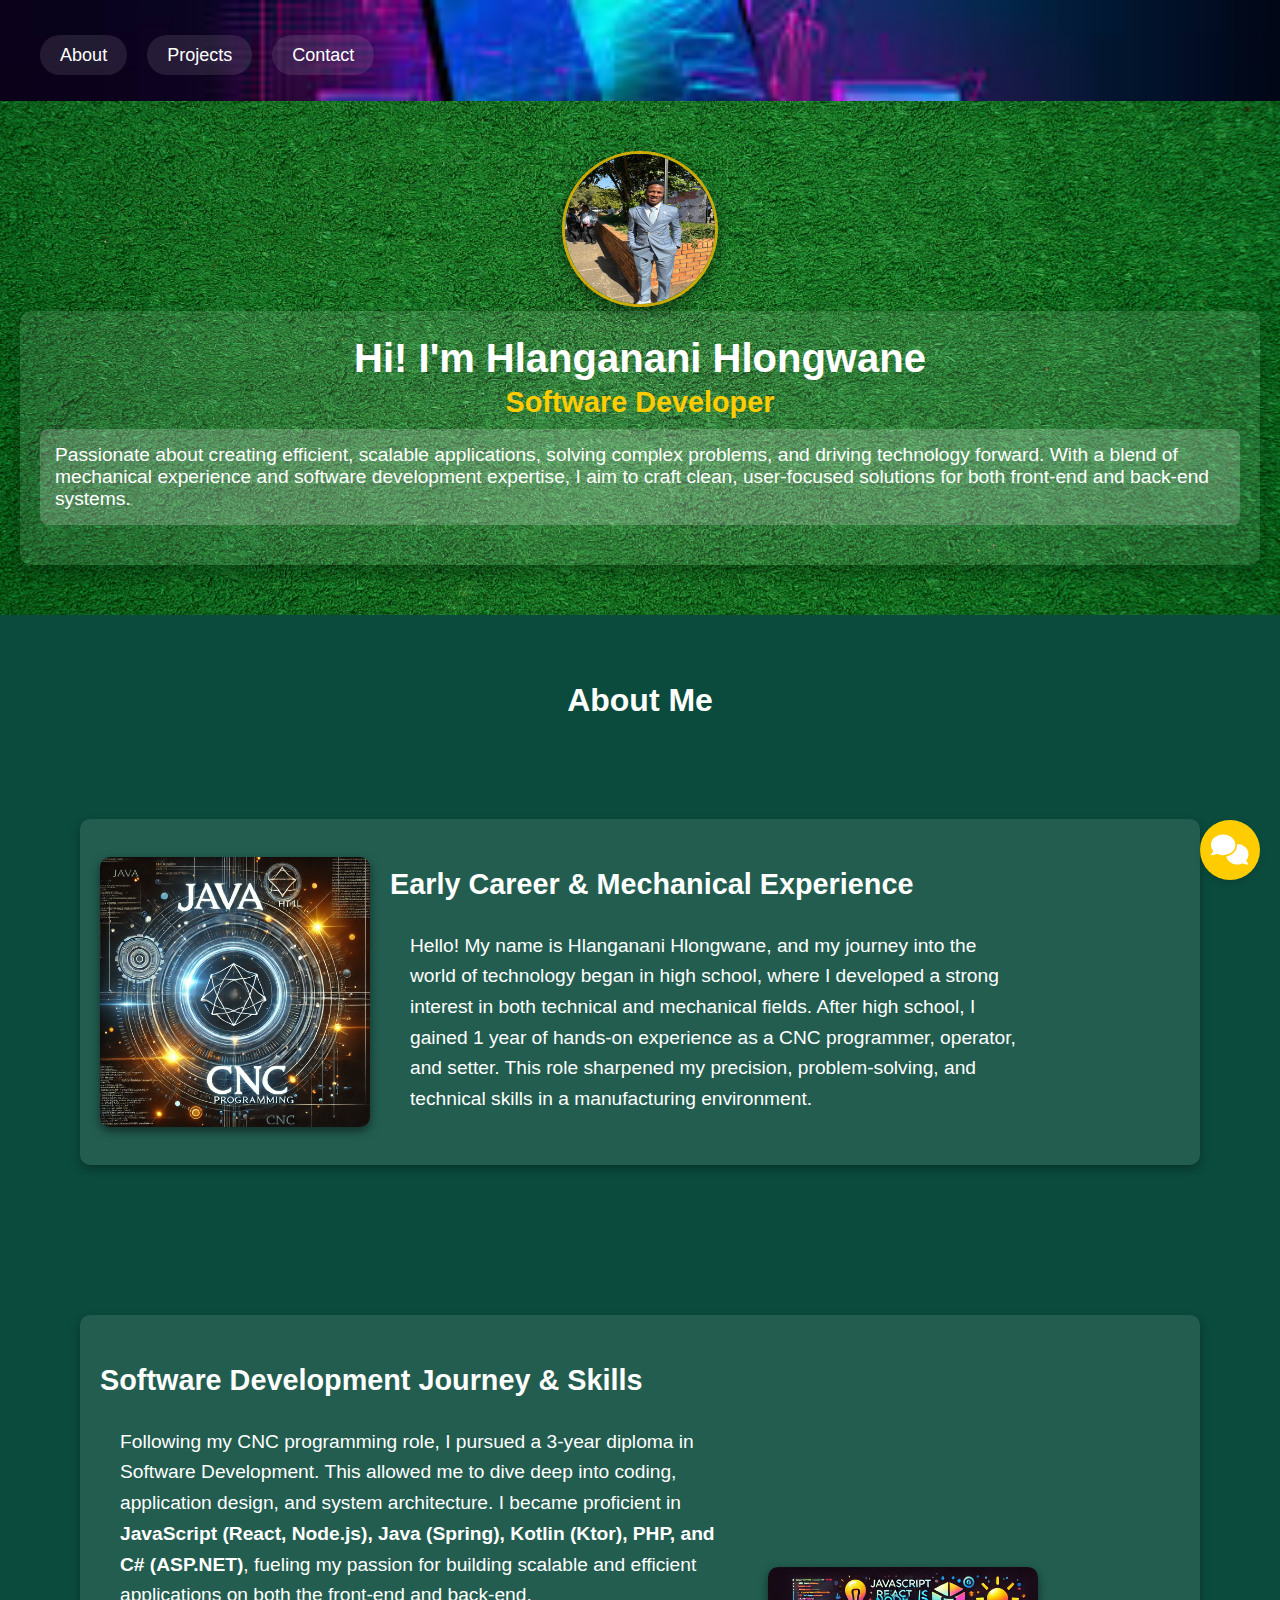
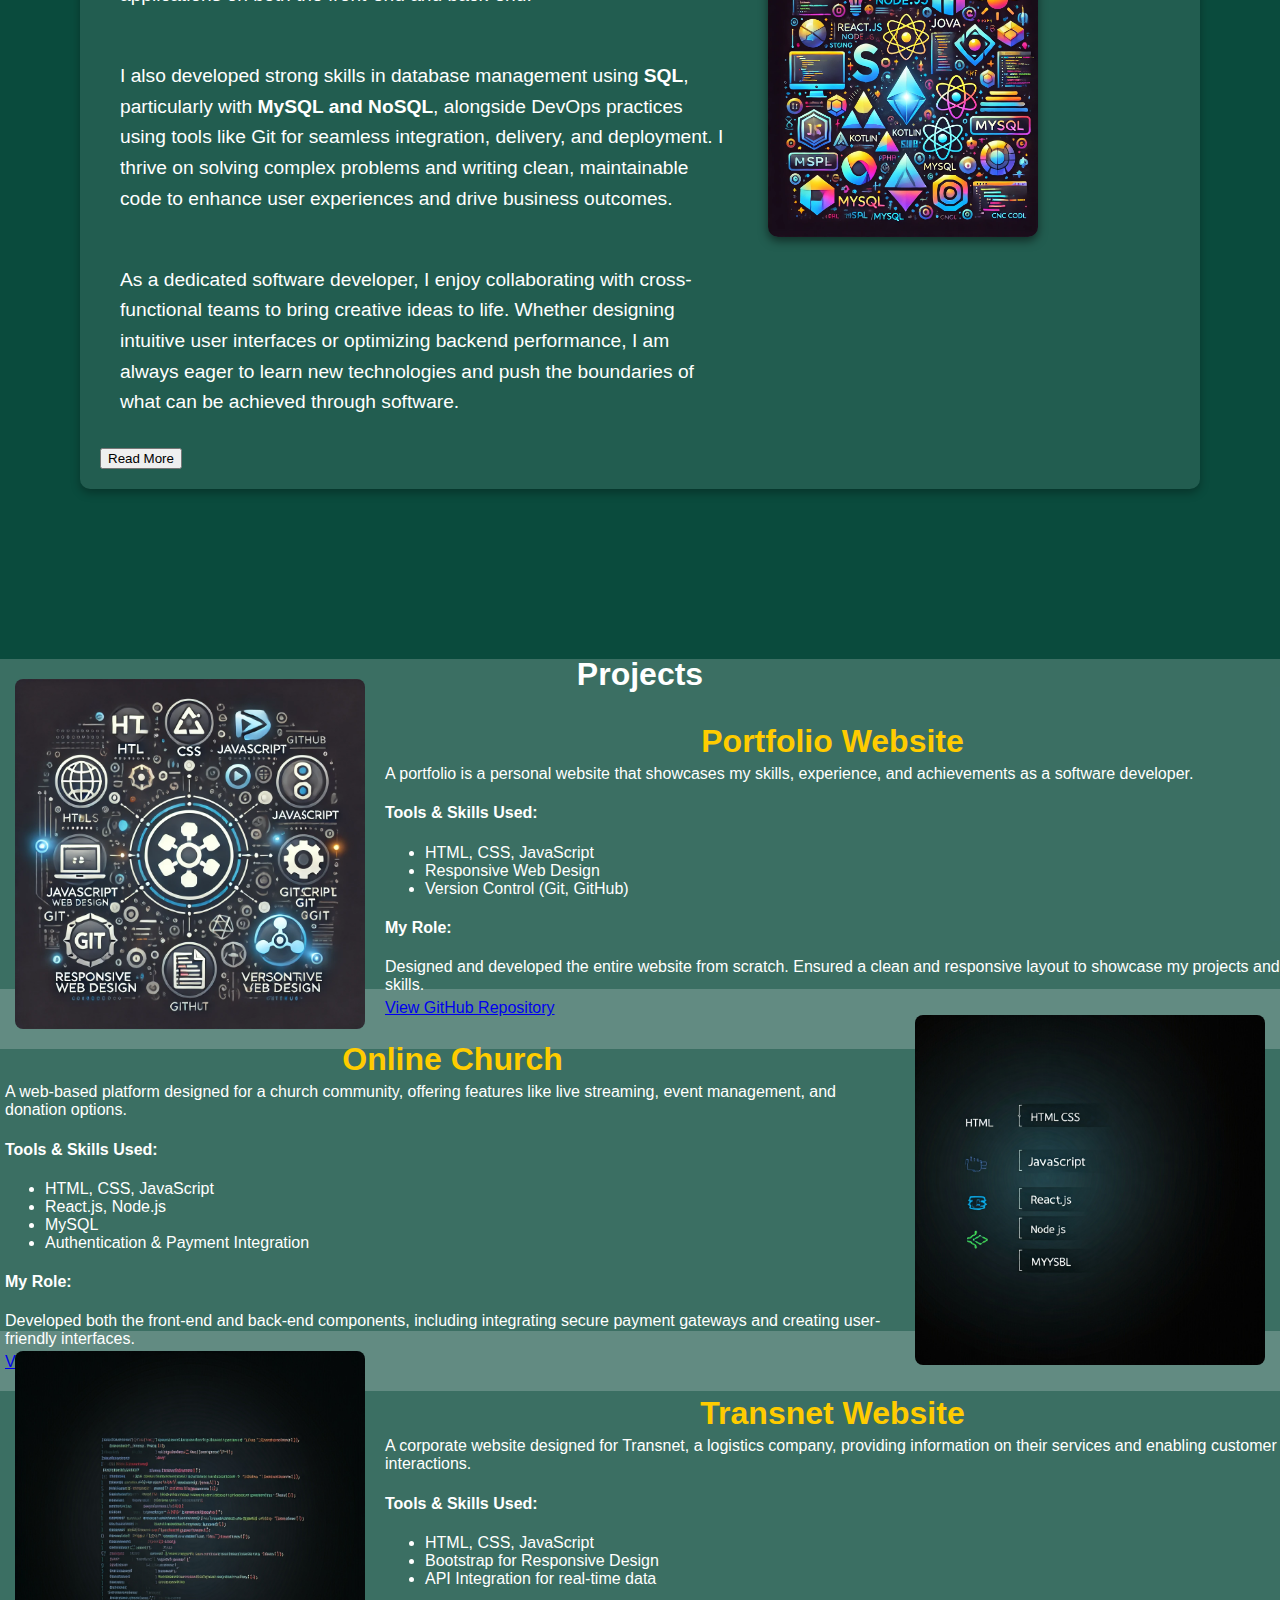
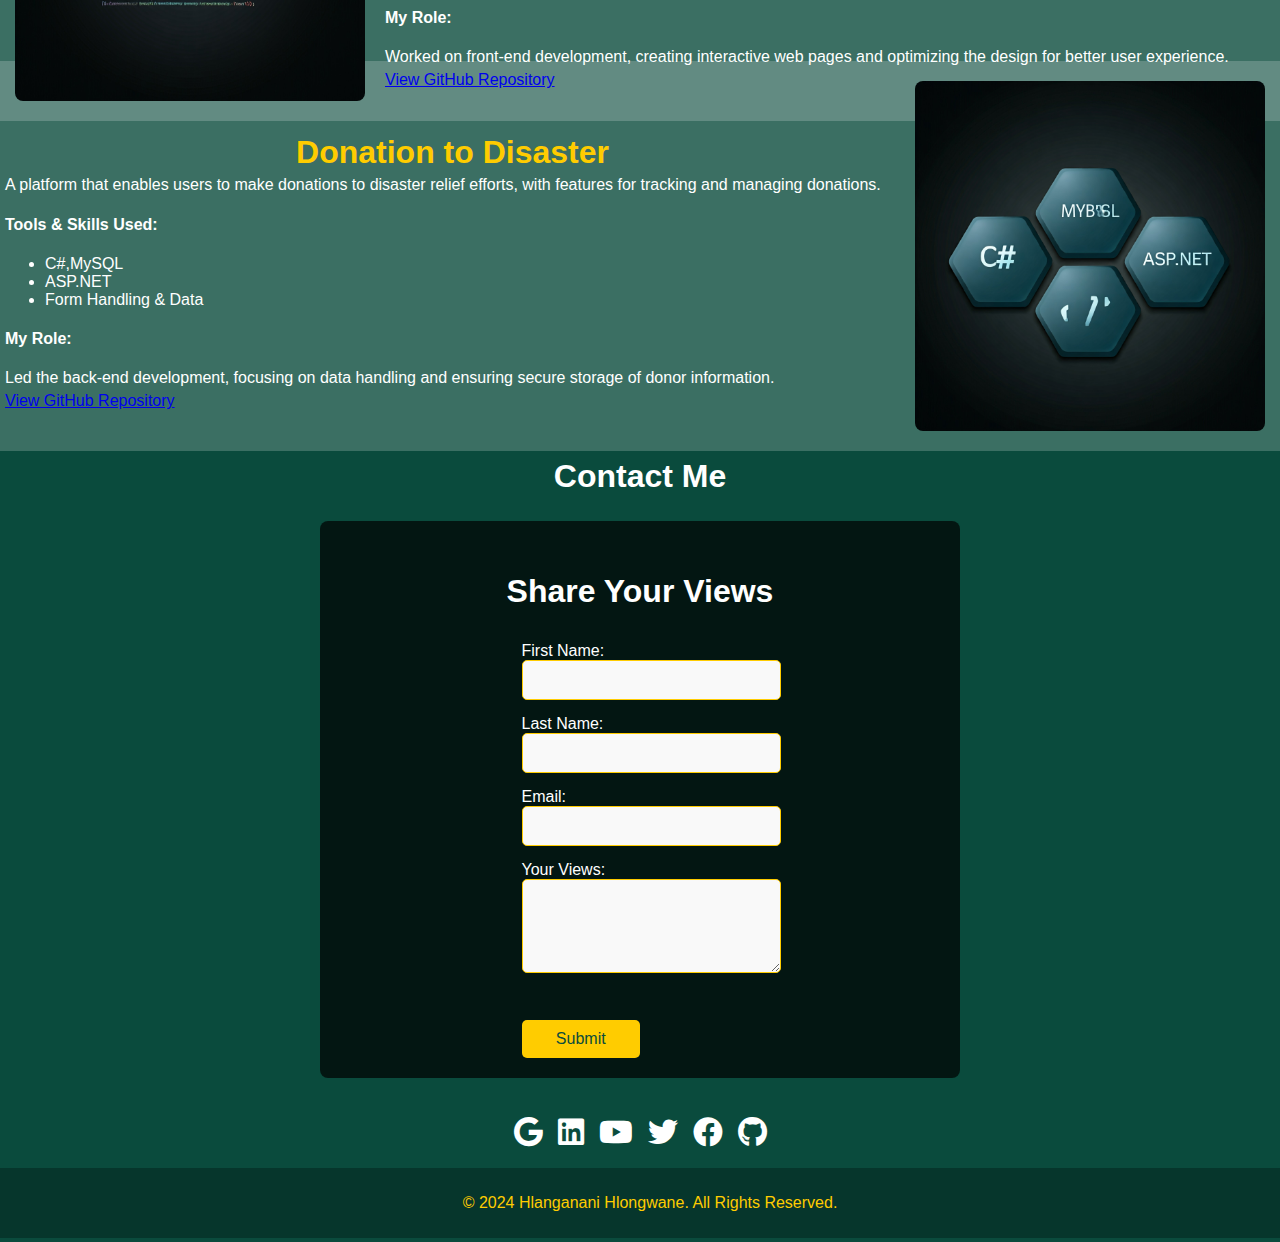
==== commit 03635eaa: "Add read more" ====
--- a/index.html
+++ b/index.html
@@ -52,23 +52,26 @@
             <!-- Second section: Software Development Journey -->
             <div class="about-container">   
                 <div class="about-section">
-                
-                <div class="about-text">
-                    <h3>Software Development Journey & Skills</h3>
-                    <p>Following my CNC programming role, I pursued a 3-year diploma in Software Development. This allowed me to dive 
-                        deep into coding, application design, and system architecture. I became proficient in <b>JavaScript (React, Node.js), 
-                        Java (Spring), Kotlin (Ktor), PHP, and C# (ASP.NET)</b>, fueling my passion for building scalable and efficient 
-                        applications on both the front-end and back-end.</p>
-                    <p>I also developed strong skills in database management using <b>SQL</b>, particularly with <b>MySQL and NoSQL</b>, alongside 
-                        DevOps practices using tools like Git for seamless integration, delivery, and deployment. I thrive on solving 
-                        complex problems and writing clean, maintainable code to enhance user experiences and drive business outcomes.</p>
-                    <p>As a dedicated software developer, I enjoy collaborating with cross-functional teams to bring creative ideas to 
-                        life. Whether designing intuitive user interfaces or optimizing backend performance, I am always eager to learn 
-                        new technologies and push the boundaries of what can be achieved through software.</p>
-                </div>
-                <img src="images/Languages.webp" alt="Software Development" class="about-image">
-            </div>
-        </div>
+                    <div class="about-text">
+                        <h3>Software Development Journey & Skills</h3>
+                        <p>Following my CNC programming role, I pursued a 3-year diploma in Software Development. This allowed me to dive 
+                            deep into coding, application design, and system architecture. I became proficient in <b>JavaScript (React, Node.js), 
+                            Java (Spring), Kotlin (Ktor), PHP, and C# (ASP.NET)</b>, fueling my passion for building scalable and efficient 
+                            applications on both the front-end and back-end.</p>
+                        <div class="more-text">
+                            <p>I also developed strong skills in database management using <b>SQL</b>, particularly with <b>MySQL and NoSQL</b>, alongside 
+                                DevOps practices using tools like Git for seamless integration, delivery, and deployment. I thrive on solving 
+                                complex problems and writing clean, maintainable code to enhance user experiences and drive business outcomes.</p>
+                            <p>As a dedicated software developer, I enjoy collaborating with cross-functional teams to bring creative ideas to 
+                                life. Whether designing intuitive user interfaces or optimizing backend performance, I am always eager to learn 
+                                new technologies and push the boundaries of what can be achieved through software.</p>
+                        </div>
+                        <button onclick="toggleReadMore()" id="read-more-btn">Read More</button>
+                    </div>
+                    <img src="images/Languages.webp" alt="Software Development" class="about-image">
+                </div>
+            </div>
+            
     </section>
 
     <section id="projects">
--- a/style.css
+++ b/style.css
@@ -59,6 +59,7 @@
 }
 
 .intro-container h1 {
+    text-align: center;
     font-size: 2.5rem;
     color: #fff;
     margin: 5px ; /* Remove default margin */
@@ -97,7 +98,6 @@
     }
 }
 
-
 /* About Section */
 #about {
     background-color: #0a4b3d;
@@ -120,15 +120,17 @@
 .about-section {
     display: flex;
     gap: 20px;
+    margin: 60px;
     align-items: center;
     background: rgba(255, 255, 255, 0.1);
     border-radius: 10px;
     padding: 20px;
     box-shadow: 0 4px 10px rgba(0, 0, 0, 0.3);
+    transition: transform 0.5s; /* Move transition to about-section */
 }
 
 .about-image {
-    width: 40%;
+    width: 25%;
     border-radius: 10px;
     box-shadow: 0 4px 10px rgba(0, 0, 0, 0.5);
 }
@@ -151,6 +153,10 @@
 
 .about-section p {
     margin: 10px 0; /* Space between paragraphs */
+    line-height: 1.6; /* Improved readability */
+    font-size: 1.2rem;
+    padding: 20px;
+    border-radius: 8px;
 }
 
 /* Responsive Styles */
@@ -160,36 +166,53 @@
         align-items: flex-start;
     }
 
-    .about-image, .about-text {
+    .about-image {
         width: 100%;
-    }
-}
-
-
-.about-section p {
-    font-size: 1.2rem;
-    /* background: rgba(0, 0, 0, 0.7) url('images/about-green-icon.png ') center/cover; */
-    /* background-color: rgba(255, 255, 255, 0.2);    */
-    padding: 20px;
-    border-radius: 8px;
-    margin-bottom: 20px;
-    transition: transform 0.5s;
-}
-
+        margin-bottom: 15px; /* Space between image and text */
+    }
+
+    .about-text {
+        width: 100%;
+    }
+
+    .about-section h3 {
+        text-align: center; /* Center text on smaller screens */
+    }
+
+    .about-section p {
+        font-size: 1rem; /* Smaller text for better fit */
+    }
+}
+
+@media (max-width: 480px) {
+    #about h2 {
+        font-size: 1.8rem; /* Smaller title */
+    }
+
+    .about-section h3 {
+        font-size: 1.5rem; /* Slightly smaller heading on very small screens */
+    }
+
+    .about-section p {
+        font-size: 0.9rem; /* Smaller text for better fit */
+    }
+}
+
+/* Hover Effect */
 .about-section:hover {
     transform: scale(0.98);
 }
 
 h2, .par {
     font-size: 2rem;
-   text-align: center;
-   font-family:'Arial', sans-serif
+    text-align: center;
+    font-family: 'Arial', sans-serif;
 }
 
 h3, .par {
     font-size: 2rem;
-   text-align: center;
-   font-family:'Arial', sans-serif
+    text-align: center;
+    font-family: 'Arial', sans-serif;
 }
 
 
@@ -321,10 +344,10 @@
     background-color: #0a4b3d;
     color: #ffcc00;
 }
-
 #projects {
     max-width: 1200px;
     margin: 0 auto;
+    padding: 40px 20px; /* Add padding for overall section */
 }
 
 .project {
@@ -332,37 +355,65 @@
     flex-direction: row;
     align-items: center;
     background-color: rgba(255, 255, 255, 0.2);
-    padding: 20px;
-    border-radius: 8px;
-    margin-bottom: 20px;
+    padding: 20px; /* Adjusted padding */
+    border-radius: 10px;
+    margin-bottom: 90px;
+    margin: -60px;
     transition: transform 0.3s;
 }
 
 .project-left .project-image {
-    order: -1;
-}
-
-.project-right {
-    flex-direction: row-reverse;
+    order: -1; /* Ensure the image is displayed on the left */
 }
 
 .project img {
-    max-width: 200px;
-    margin: 0 20px;
+    max-width: 350px; /* Set a specific max width for images */
+    height: auto; /* Maintain aspect ratio */
+    margin: 0 15px; /* Reduce margin for closer proximity */
     border-radius: 8px;
 }
 
 .project-content {
     flex: 1;
+    margin-left: 5px; /* Add a small margin for spacing */
 }
 
 .project h3 {
     color: #ffcc00;
-}
-
+    margin-bottom: 5px; /* Adjust margin for better spacing */
+}
+
+.project p {
+    margin: 5px 0; /* Adjust paragraph margin for closer proximity */
+}
+
+.project-details {
+    margin-top: 5px; /* Space above project details */
+}
+
+/* Hover effect */
 .project:hover {
     transform: scale(0.98);
 }
+
+/* Responsive styles */
+@media (max-width: 768px) {
+    .project {
+        flex-direction: column; /* Stack images and text on smaller screens */
+        align-items: flex-start; /* Align items to the start */
+    }
+
+    .project img {
+        max-width: 100%; /* Ensure images take full width on small screens */
+        margin-bottom: 10px; /* Space below image */
+    }
+
+    .project-content {
+        width: 100%; /* Allow content to take full width */
+        margin-left: 0; /* Reset margin on smaller screens */
+    }
+}
+
 
 /* Footer */
 footer {
